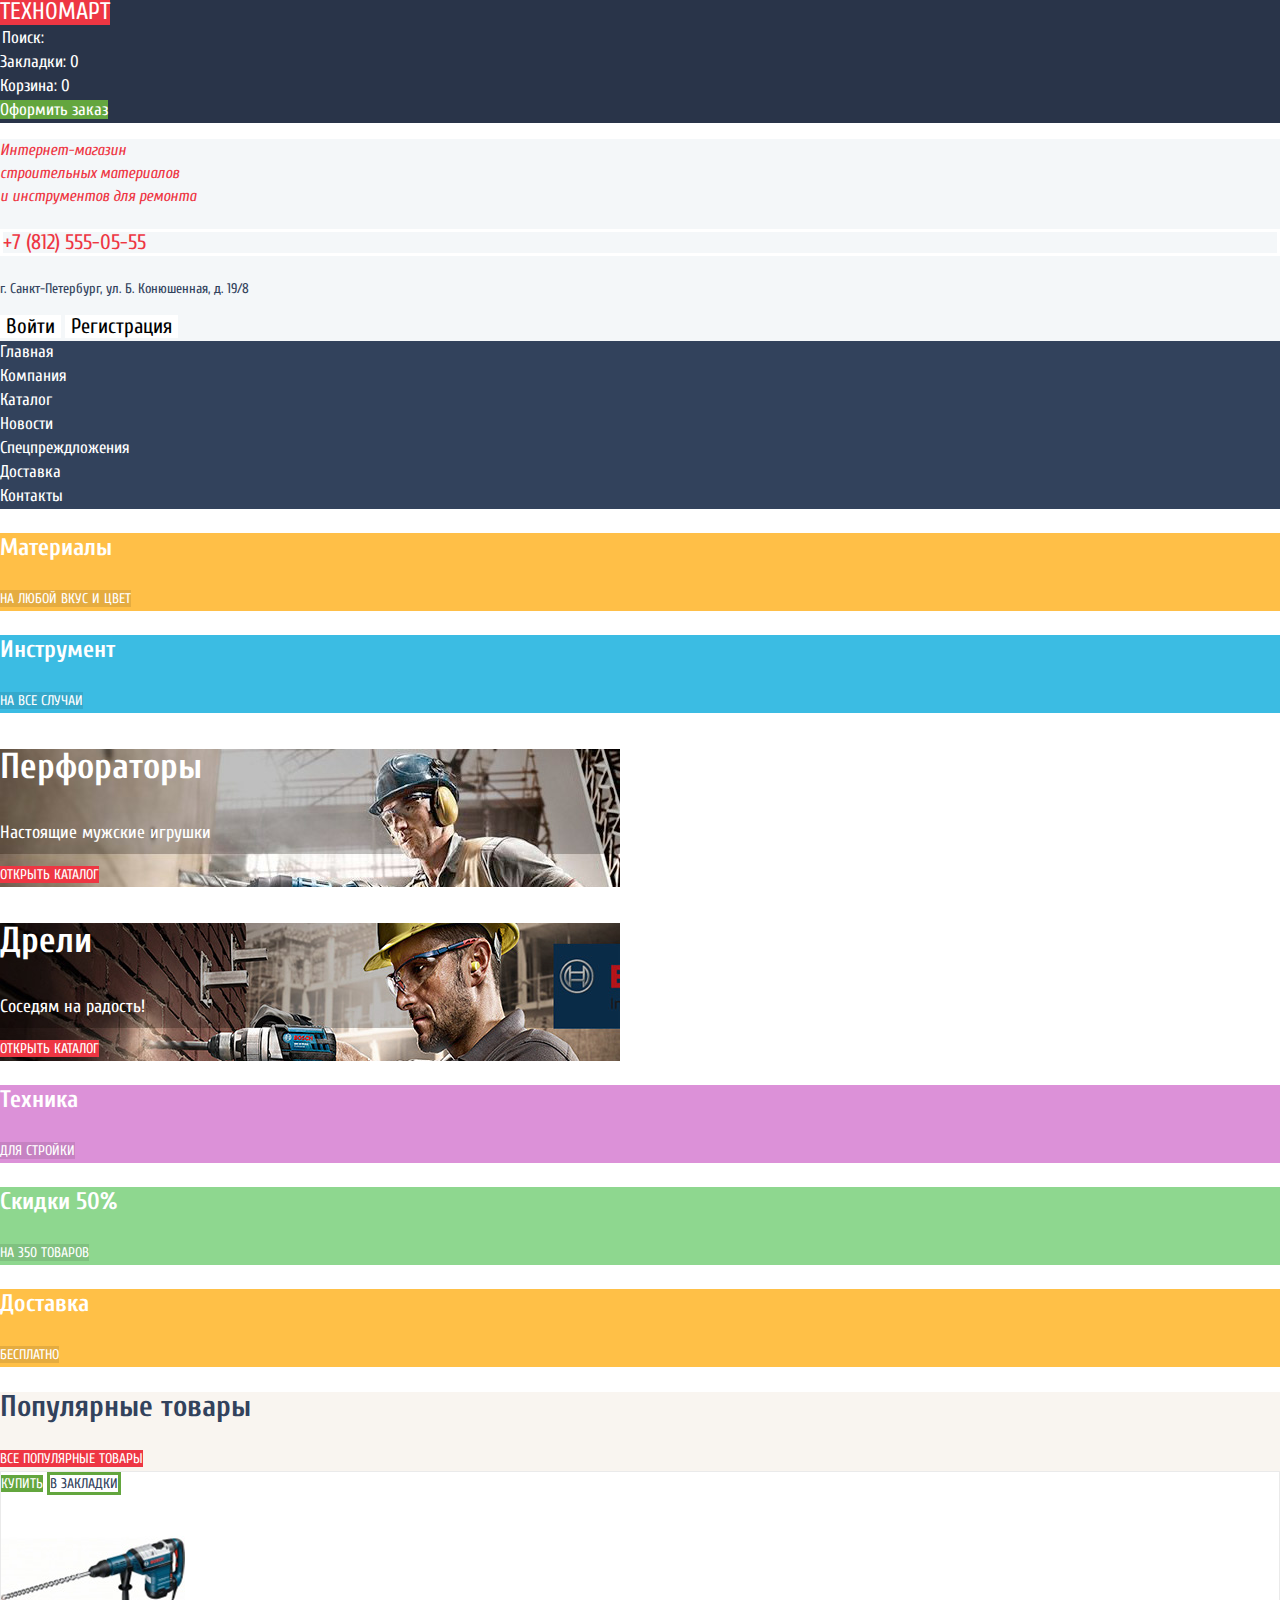
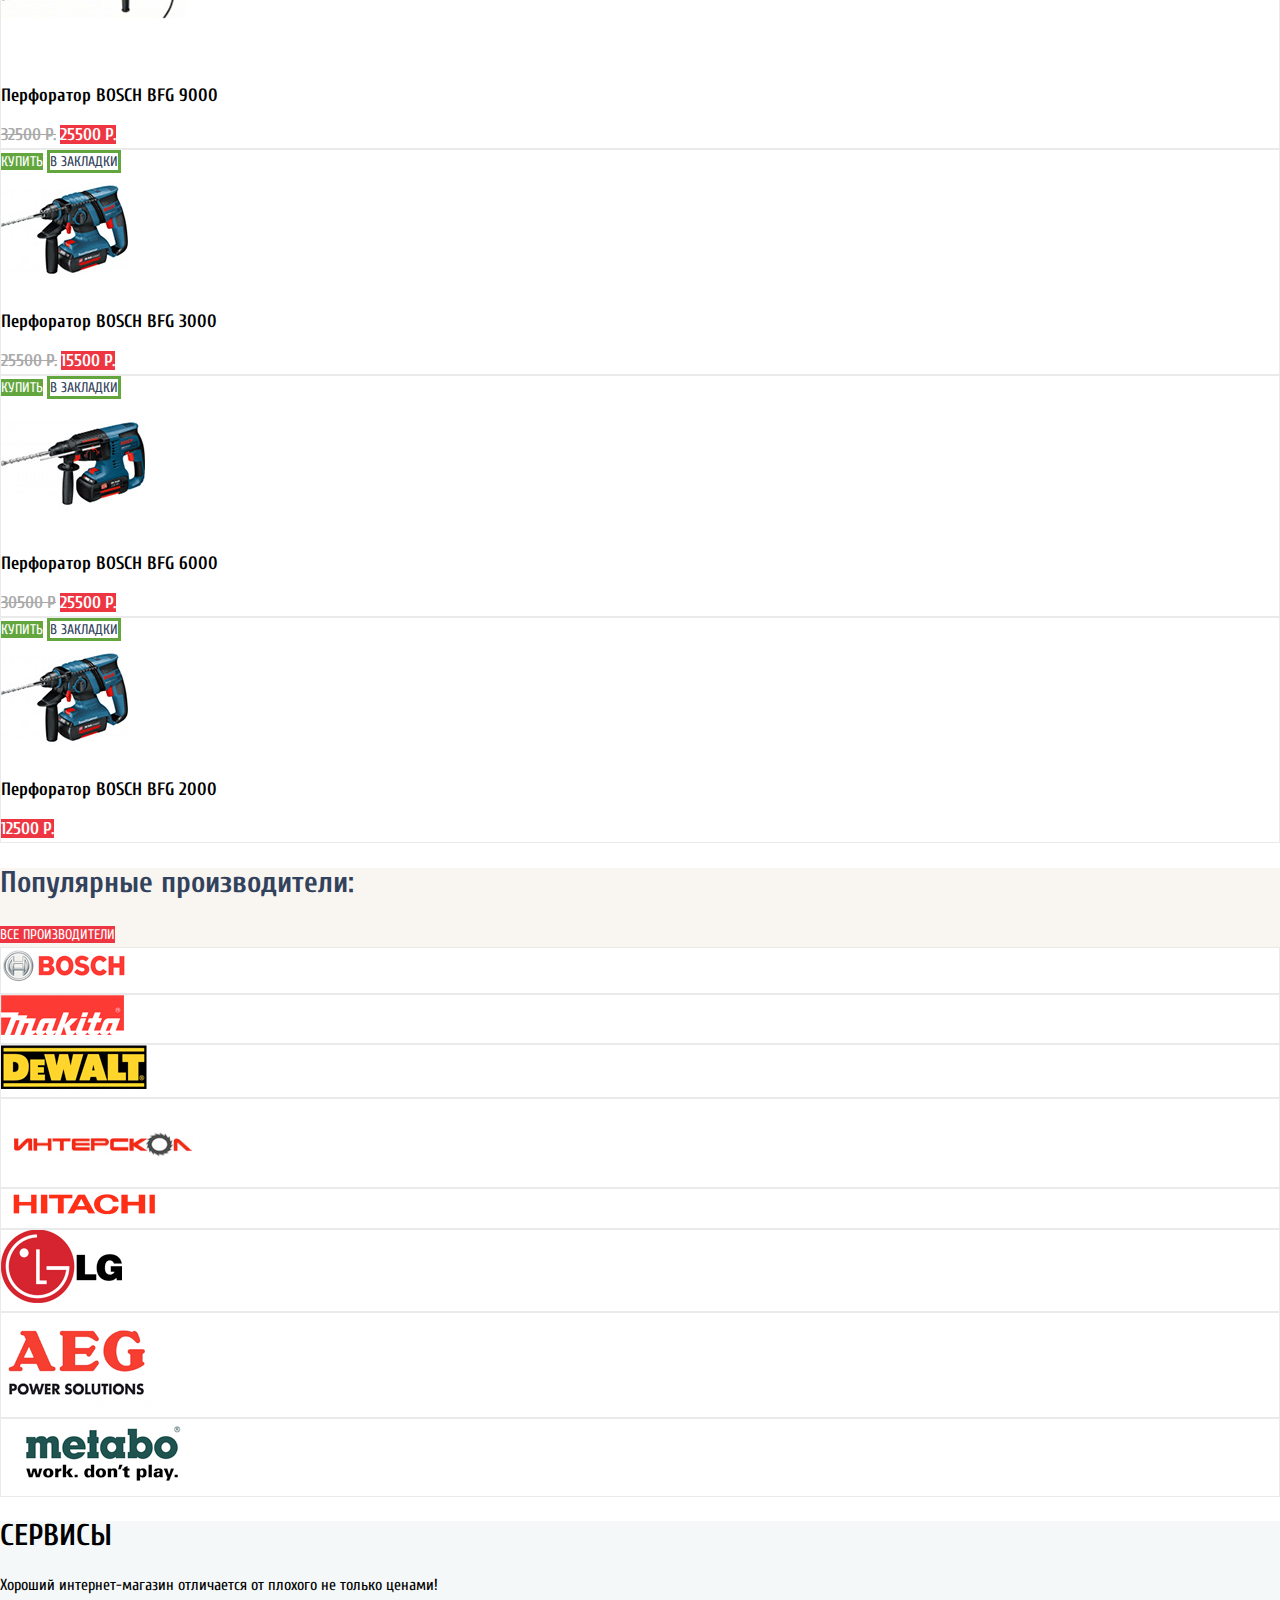
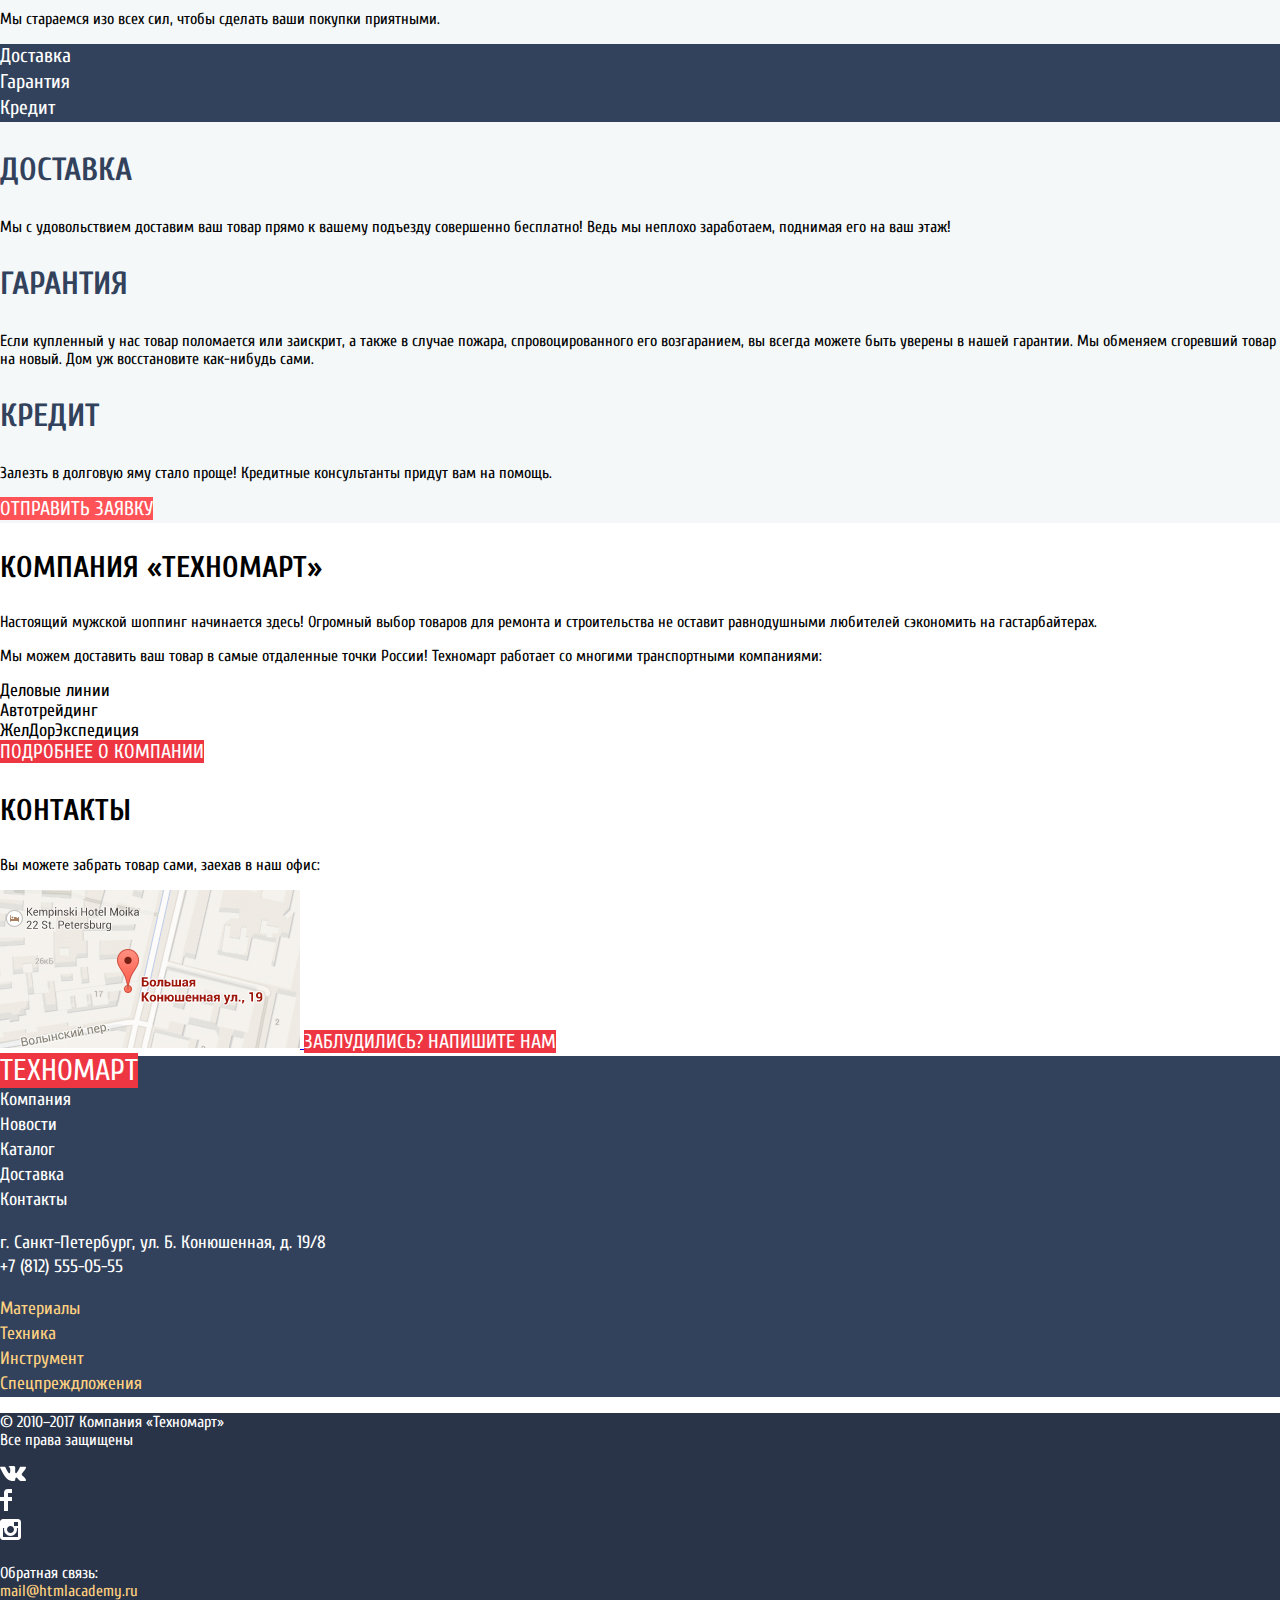
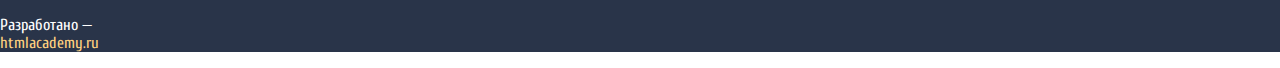
==== index.html @ 0a81e62d "Базовая стилизация главной страницы" ====
<!DOCTYPE html>
<html lang="ru">
<head>
    <meta charset="UTF-8">
    <meta name="viewport" content="width=device-width, initial-scale=1.0">
    <title>HTML Academy: Техномарт</title>
    <link rel="stylesheet" href="css/stytle.css">
    <link rel="stylesheet" href="css/normalize.css">
    <link href="https://fonts.googleapis.com/css2?family=Cuprum:ital,wght@0,400;0,700;1,400;1,700&display=swap" rel="stylesheet">
</head>
<body>
    <header class="main-header">
        <div class="header-navigation-wrapper">
            <div class="container">
                <nav class="header-navigation">
                    <ul class="site-navigation">
                        <li class="site-navigation-item">
                            <a href="index.html" class="site-navigation-title">
                                Техномарт
                            </a>
                        </li>
                        <li class="site-navigation-item">
                            <form action="post">
                                <input type="search" name="search" placeholder="Поиск:" class="site-navigation-search">
                            </form>
                        </li>
                        <li class="site-navigation-item">
                            <a href="#" class="navigaion-bookmark">Закладки: 0</a>
                        </li>
                        <li class="site-navigation-item">
                            <a href="#" class="navigaion-cart">Корзина: 0</a>
                        </li>
                        <li class="site-navigation-item">
                            <a href="#" class="navigation-order">Оформить заказ</a>
                        </li>
                    </ul>
                </nav>
            </div>
        </div>
        <div class="header-bottom">
            <div class="header-bottom-wrapper">
                <div class="container">
                    <p class="header-company-info">
                        Интернет-магазин <br>
                        строительных материалов <br>
                        и инструментов для ремонта
                    </p>
                    <div class="header-company-center">
                        <p>+7 (812) 555-05-55</p>
                        <p>г. Санкт-Петербург, ул. Б. Конюшенная, д. 19/8</p>
                    </div>
                    <div class="header-bottom-buttons">
                        <button class="entrance-button">Войти</button>
                        <button class="registration-button">Регистрация</button>
                    </div>
                    <nav class="header-bottom-navigation">
                        <ul class="h-bottom-list">
                            <li class="h-bottom-item">
                                <a href="#">Главная</a>
                            </li>
                            <li class="h-bottom-item">
                                <a href="#">Компания</a>
                            </li>
                            <li class="h-bottom-item">
                                <a href="#">Каталог</a>
                            </li>
                            <li class="h-bottom-item">
                                <a href="#">Новости</a>
                            </li>
                            <li class="h-bottom-item">
                                <a href="#">Спецпреждложения</a>
                            </li>
                            <li class="h-bottom-item">
                                <a href="#">Доставка</a>
                            </li>
                            <li class="h-bottom-item">
                                <a href="#">Контакты</a>
                            </li>
                        </ul>
                    </nav>
                </div>
            </div>
        </div> 
    </header>
    <main>
        <h1 class="visually-hidden">Главная магазина Техномарт</h1>
        <section class="slider">
            <h2 class="visually-hidden">Блок ссылок</h2>
            <div class="main-slider-left">
                <div class="materials">
                    <h3>Материалы</h3>
                    <a href="#">На любой вкус и цвет</a>
                </div>
                <div class="instruments">
                    <h3>Инструмент</h3>
                    <a href="#">На все случаи</a>
                </div>
                <div class="slides">
                    <input type="radio" name="toggle" id="btn-1">
                    <input type="radio" name="toggle" id="btn-2">
                    <div class="slider-controls">
                        <label for="btn-1"></label>
                        <label for="btn-2"></label>
                    </div>
                    <label class="arrow-left" for="btn-1"></label>
                    <label class="arrow-right" for="btn-2"></label>
                    <div class="slide first-slide">
                        <h3>Перфораторы</h3>
                        <p>Настоящие мужские игрушки</p>
                        <a href="#">Открыть каталог</a>
                    </div>
                    <div class="slide second-slide">
                        <h3>Дрели</h3>
                        <p>Соседям на радость!</p>
                        <a href="#">Открыть каталог</a>
                    </div>
                </div>
            </div>
            <div class="main-slider-right">
                <div class="technic">
                    <h3>Техника</h3>
                    <a href="#">Для стройки</a>
                </div>
                <div class="discounts">
                    <h3>Скидки 50%</h3>
                    <a href="#">На 350 товаров</a>
                </div>
                <div class="delivery">
                    <h3>Доставка</h3>
                    <a href="#">Бесплатно</a>
                </div>
            </div>
        </section>
        <section class="products-hits">
            <div class="products-hits-title">
                <h2>Популярные товары</h2>
                <a href="#">Все популярные товары</a>
            </div>
            <ul class="products-hits-list">
                <li>
                    <div class="product-action">
                        <a href="#" class="product-action-buy">Купить</a>
                        <a href="#" class="product-action-bookmark">В закладки</a>
                    </div>
                    <img src="img/product-hit-1.jpg" alt="Перфоратор BOSCH BFG 9000" width="184" height="164">
                    <h3 class="product-title">Перфоратор BOSCH BFG 9000</h3>
                    <span class="old-price">32500 Р.</span>
                    <a href="#" class="product-price">25500 Р.</a>
                </li>
                <li>
                    <div class="product-action">
                        <a href="#" class="product-action-buy">Купить</a>
                        <a href="#" class="product-action-bookmark">В закладки</a>
                    </div>
                    <img src="img/product-hit-2.jpg" alt="Перфоратор BOSCH BFG 3000" width="127" height="112">
                    <h3 class="product-title">Перфоратор BOSCH BFG 3000</h3>
                    <span class="old-price">25500 Р.</span>
                    <a href="#" class="product-price">15500 Р.</a>
                </li>
                <li>
                    <div class="product-action">
                        <a href="#" class="product-action-buy">Купить</a>
                        <a href="#" class="product-action-bookmark">В закладки</a>
                    </div>
                    <img src="img/product-hit-3.jpg" alt="Перфоратор BOSCH BFG 6000" width="144" height="128">
                    <h3 class="product-title">Перфоратор BOSCH BFG 6000</h3>
                    <span class="old-price">30500 Р</span>
                    <a href="#" class="product-price">25500 Р.</a>
                </li>
                <li>
                    <div class="product-action">
                        <a href="#" class="product-action-buy">Купить</a>
                        <a href="#" class="product-action-bookmark">В закладки</a>
                    </div>
                    <img src="img/product-hit-4.jpg" alt="Перфоратор BOSCH BFG 2000" width="127" height="112">
                    <h3 class="product-title">Перфоратор BOSCH BFG 2000</h3>
                    <a href="#" class="product-price">12500 Р.</a>
                </li>
            </ul>
        </section>
        <section class="company-hits">
            <div class="company-hits-title">
                <h2>Популярные производители:</h2>
                <a href="#">Все производители</a>
            </div>
            <ul class="company-hits-list">
                <li>
                    <a href="#">
                        <img src="img/company-1.png" alt="Bosch" width="126" height="37">
                    </a>
                </li>
                <li>
                    <a href="#">
                        <img src="img/company-2.png" alt="Makkita" width="123" height="40">
                    </a>
                </li>
                <li>
                    <a href="#">
                        <img src="img/company-3.png" alt="DeWALT" width="146" height="44">
                    </a>
                </li>
                <li>
                    <a href="#">
                        <img src="img/company-4.png" alt="ИнтеркСкол" width="200" height="80">
                    </a>
                </li>
                <li>
                    <a href="#">
                        <img src="img/company-5.png" alt="Hitachi" width="169" height="31">
                    </a>
                </li>
                <li>
                    <a href="#">
                        <img src="img/company-6.png" alt="LG" width="121" height="73">
                    </a>
                </li>
                <li>
                    <a href="#">
                        <img src="img/company-7.png" alt="AEG" width="151" height="96">
                    </a>
                </li>
                <li>
                    <a href="#">
                        <img src="img/company-8.png" alt="Metabo" width="204" height="69">
                    </a>
                </li>
            </ul>
        </section>
        <section class="advantages">
            <div class="advantages-wrapper">
                <div class="container">
                    <input type="radio" name="advantages" id="btn-3">
                    <input type="radio" name="advantages" id="btn-4">
                    <input type="radio" name="advantages" id="btn-5">
                    <h2 class="advantages-title">Сервисы</h2>
                    <p class="advantages-info">Хороший интернет-магазин отличается от плохого не только ценами!</p>
                    <p class="advantages-info">Мы стараемся изо всех сил, чтобы сделать ваши покупки приятными.</p>
                    <ul class="advantages-list">
                        <li>
                            <label for="btn-3">Доставка</label>
                        </li>
                        <li>
                            <label for="btn-4">Гарантия</label>
                        </li>
                        <li>
                            <label for="btn-5">Кредит</label>
                        </li>
                    </ul>
                    <div class="advantages-blocks">
                        <div class="delivery-advantage">
                            <h3>Доставка</h3>
                            <p>Мы с удовольствием доставим ваш товар прямо к вашему подъезду совершенно бесплатно! Ведь мы неплохо заработаем, поднимая его на ваш этаж!</p>
                        </div>
                        <div class="guatantee-advantage">
                            <h3>Гарантия</h3>
                            <p>Если купленный у нас товар поломается или заискрит, а также в случае пожара, спровоцированного его возгаранием,  вы всегда можете быть уверены в нашей гарантии. Мы обменяем сгоревший товар на новый. Дом уж восстановите как-нибудь сами.</p>
                        </div>
                        <div class="credit-advantage">
                            <h3>Кредит</h3>
                            <p>Залезть в долговую яму стало проще! Кредитные консультанты придут вам на помощь.</p>
                            <a href="#">Отправить заявку</a>
                        </div>
                    </div>
                </div>
            </div>
        </section>  
        <section class="company-info">
            <h2 class="visually-hidden">Общая информация о компании</h2>
            <div class="company-info-left">
                <h3 class="company-title">Компания «Техномарт»</h2>
                <p>Настоящий мужской шоппинг начинается здесь! Огромный выбор товаров для ремонта и строительства не оставит равнодушными любителей сэкономить на гастарбайтерах.</p>
                <p>Мы можем доставить ваш товар в самые отдаленные точки России! Техномарт работает со многими транспортными компаниями: </p>
                <ul class="transport-company-list">
                    <li>Деловые линии</li>
                    <li>Автотрейдинг</li>
                    <li>ЖелДорЭкспедиция</li>
                </ul>
                <a href="#" class="company-info-button">Подробнее о компании</a>
            </div>
            <div class="company-info-right">
                <h3 class="contact-title">Контакты</h2>
                <p>Вы можете забрать товар сами, заехав в наш офис:</p>
                <a href="#">
                    <img src="img/map.jpg" alt="Изображение карты">
                </a>
                <a href="#" class="contact-button">Заблудились? Напишите нам</a>
            </div>
        </section>
    </main>
    <footer class="main-footer">
        <div class="main-footer-top">
            <div class="footer-top-wrapper">
                <a href="#" class="footer-title">Техномарт</a>
                <nav class="site-navigation-footer">
                    <ul class="footer-navigation-list">
                        <li class="footer-navigation-item">
                            <a href="#">Компания</a>
                        </li>
                        <li class="footer-navigation-item">
                            <a href="#">Новости</a>
                        </li>
                        <li class="footer-navigation-item">
                            <a href="#">Каталог</a>
                        </li>
                        <li class="footer-navigation-item">
                            <a href="#">Доставка</a>
                        </li>
                        <li class="footer-navigation-item">
                            <a href="#">Контакты</a>
                        </li>
                    </ul>
                </nav>
                <p class="footer-addres">г. Санкт-Петербург, ул. Б. Конюшенная, д. 19/8 <br>
                +7 (812) 555-05-55</p>
                <nav class="category-navigation-footer">
                    <ul class="category-navigation-list">
                        <li class="footer-category-item">
                            <a href="#">Материалы</a>
                        </li>
                        <li class="footer-category-item">
                            <a href="#">Техника</a>
                        </li>
                        <li class="footer-category-item">
                            <a href="#">Инструмент</a>
                        </li>
                        <li class="footer-category-item">
                            <a href="#">Спецпреждложения</a>
                        </li>
                    </ul>
                </nav>
            </div>
        </div>
        <div class="main-footer-bottom">
            <div class="footer-bottom-wrapper">
                <p class="footer-copyright">© 2010–2017 Компания «Техномарт» <br>
                    Все права защищены</p>
                <ul class="footer-social-list">
                    <li class="footer-social-item">
                        <a href="#"><svg xmlns="http://www.w3.org/2000/svg" width="26" height="15" viewBox="0 0 26 15"><path fill="#FFF" d="M16.138 11.51c.956-.309 2.18 2.04 3.483 2.939.978.681 1.727.534 1.727.534l3.473-.05s1.815-.112.957-1.554c-.071-.12-.503-1.069-2.585-3.022-2.177-2.043-1.882-1.712.739-5.244 1.597-2.153 2.236-3.468 2.036-4.028-.192-.539-1.365-.399-1.365-.399L20.69.713c-.381.001-.704.119-.851.515-.003.004-.621 1.666-1.445 3.079-1.741 2.989-2.436 3.148-2.724 2.961-.661-.433-.494-1.737-.494-2.664 0-2.897.432-4.105-.846-4.417-.427-.104-.739-.172-1.828-.182-1.392-.021-2.574 0-3.244.329-.445.223-.786.712-.579.74.26.035.843.16 1.155.586.401.552.389 1.789.389 1.789s.229 3.411-.54 3.834c-.528.29-1.25-.302-2.803-3.016-.793-1.388-1.392-2.922-1.392-2.922s-.116-.285-.326-.441c-.25-.185-.6-.244-.6-.244L.848.684S.29.7.085.946c-.182.218-.015.668-.015.668s2.909 6.881 6.203 10.347c3.02 3.182 6.452 2.971 6.452 2.971h1.555s.469-.054.709-.312c.224-.24.214-.691.214-.691s-.031-2.109.935-2.419z"/></svg></a>
                    </li>
                    <li class="footer-social-item">
                        <a href="#"><svg xmlns="http://www.w3.org/2000/svg" width="12" height="22" viewBox="0 0 12 22"><path fill="#FFF" d="M12 4V0H8a4 4 0 0 0-4 4v4H0v4h4v10h4V12h4V8H8V4h4z"/></svg></a>
                    </li>
                    <li class="footer-social-item">
                        <a href="#"><svg xmlns="http://www.w3.org/2000/svg" width="21" height="21" viewBox="0 0 21 21"><path fill="#FFF" d="M18 0H3C1.35 0 0 1.35 0 3v15c0 1.65 1.35 3 3 3h15c1.65 0 3-1.35 3-3V3c0-1.65-1.35-3-3-3zm-7.5 7c1.93 0 3.5 1.57 3.5 3.5S12.43 14 10.5 14 7 12.43 7 10.5 8.57 7 10.5 7zM18 18H3V9h1.181A6.504 6.504 0 0 0 4 10.5a6.5 6.5 0 1 0 13 0 6.45 6.45 0 0 0-.181-1.5H18v9zm0-11h-4V3h4v4z"/></svg></a>
                    </li>
                </ul>
                <p class="mailto-footer">
                    Обратная связь: <br>
                    <a href="mailto:mail@htmlacademy.ru">mail@htmlacademy.ru</a>
                </p>
                <p class="developer-footer">
                    Разработано — <br>
                    <a href="https://htmlacademy.ru">htmlacademy.ru</a>
                </p>
            </div>
        </div>
    </footer>
</body>
</html>
---- css/stytle.css ----
body {
    font-family: 'Cuprum', sans-serif;
    font-size: 14px;
    line-height: 24px;
    background-color: #ffffff;
    color: #000000;
}

.visually-hidden {
	position: absolute !important;
	clip: rect(1px 1px 1px 1px); /* IE6, IE7 */
	clip: rect(1px, 1px, 1px, 1px);
	padding:0 !important;
	border:0 !important;
	height: 1px !important; 
	width: 1px !important; 
	overflow: hidden;
}

.header-navigation-wrapper {
    background-color: #293449;
}

.site-navigation {
    list-style: none;
    margin: 0;
    padding: 0;
}

.site-navigation-title {
    font-size: 24px;
    line-height: 24px;
    color: #ffffff;
    background-color: #ee3643;
    text-decoration: none;
    text-transform: uppercase;
}

.site-navigation-search {
    background-color: #293449;
    border: none;
    font: inherit;
    font-size: 17px;
    line-height: 18px;
    color: #ffffff;
}

.site-navigation-search::placeholder {
    font: inherit;
    font-size: 17px;
    line-height: 18px;
    color: #ffffff;
}

.navigaion-bookmark {
    font-size: 17px;
    line-height: 18px;
    color: #ffffff;
    text-decoration: none;
}

.navigaion-cart {
    font-size: 17px;
    line-height: 18px;
    color: #ffffff;
    text-decoration: none;
}

.navigation-order {
    font-size: 17px;
    line-height: 18px;
    color: #ffffff;
    background-color: #63a63e;
    text-decoration: none;
}

.header-bottom-wrapper {
    background-color: #f4f7f9;
}

.header-company-info {
    font-size: 16px;
    line-height: 23px;
    font-style: italic;
    color: #ee3643;
}

.header-company-center p:first-child {
    font-size: 21px;
    line-height: 21px;
    color: #ee3643;
    border: 3px solid #ffffff;
}

.header-company-center p:last-child {
    font-size: 14px;
    line-height: 24px;
    color: #32425c;
}

.entrance-button {
    font-size: 21px;
    line-height: 21px;
    color: #000000;
    border: none;
    background-color: #ffffff;
}

.registration-button {
    font-size: 21px;
    line-height: 21px;
    color: #000000;
    border: none;
    background-color: #ffffff;
}

.h-bottom-list {
    background-color: #32425c;
    list-style: none;
    margin: 0;
    padding: 0;
}

.h-bottom-item a {
    color: #ffffff;
    font-size: 17px;
    line-height: 17px;
    text-decoration: none;
}

.materials {
    background-color: #ffbf47;
    color: #ffffff;
}

.materials h3 {
    font-size: 24px;
    line-height: 30px;
    font-weight: 700;
}

.materials a {
    font-size: 14px;
    line-height: 18px;
    color: #ffffff;
    text-transform: uppercase;
    text-decoration: none;
    background-color: #e5ac40;
}

.instruments {
    background-color: #3bbce3;
    color: #ffffff;
}

.instruments h3 {
    font-size: 24px;
    line-height: 30px;
    font-weight: 700;
}

.instruments a {
    font-size: 14px;
    line-height: 18px;
    color: #ffffff;
    text-transform: uppercase;
    text-decoration: none;
    background-color: #35a9cc;
}

.slides input[name="toggle"] {
    display: none;
}

.slide h3 {
    font-size: 36px;
    line-height: 36px;
    font-weight: 700;
    color: #ffffff;
}

.slide p {
    font-size: 18px;
    line-height: 24px;
    color: #ffffff;
}

.slide a {
    font: 14px;
    line-height: 18px;
    color: #ffffff;
    text-decoration: none;
    text-transform: uppercase;
    background-color: #ee3643;
}

.first-slide {
    background-image: url(../img/slider-bg-1.jpg);
    background-repeat: no-repeat;
}

.second-slide {
    background-image: url(../img/slider-bg-2.jpg);
    background-repeat: no-repeat;
}

.technic {
    background-color: #dc91d8;
    color: #ffffff;
}

.technic h3 {
    font-size: 24px;
    line-height: 30px;
    font-weight: 700;
}

.technic a {
    font-size: 14px;
    line-height: 18px;
    color: #ffffff;
    text-transform: uppercase;
    text-decoration: none;
    background-color: #c682c2;
}

.discounts {
    background-color: #8ed78f;
    color: #ffffff;
}

.discounts h3 {
    font-size: 24px;
    line-height: 30px;
    font-weight: 700;
}

.discounts a {
    font-size: 14px;
    line-height: 18px;
    color: #ffffff;
    text-transform: uppercase;
    text-decoration: none;
    background-color: #80c180;
}

.delivery {
    background-color: #ffc047;
    color: #ffffff;
}

.delivery h3 {
    font-size: 24px;
    line-height: 30px;
    font-weight: 700;
}

.delivery a {
    font-size: 14px;
    line-height: 18px;
    color: #ffffff;
    text-transform: uppercase;
    text-decoration: none;
    background-color: #e5ac40;
}

.products-hits-title {
    background-color: #f9f5f0;
}

.products-hits-title h2 {
    font-size: 30px;
    line-height: 30px;
    color: #32425c;
}

.products-hits-title a {
    font-size: 14px;
    line-height: 18px;
    color: #ffffff;
    text-decoration: none;
    text-transform: uppercase;
    background-color: #ee3643;
}

.products-hits-list {
    list-style: none;
    margin: 0;
    padding: 0;
}

.products-hits-list li {
    border: 1px solid #eaeaea;
}

.product-action-buy {
    color: #ffffff;
    font-size: 14px;
    line-height: 18px;
    text-decoration: none;
    text-transform: uppercase;
    background-color: #63a63e;
}

.product-action-bookmark {
    font-size: 14px;
    line-height: 18px;
    color: #32425c;
    text-decoration: none;
    text-transform: uppercase;
    background-color: #ffffff;
    border: 3px solid #63a63e;
}

.product-title {
    font-size: 18px;
    line-height: 20px;
    font-weight: 700;
    color: #000000;
}

.old-price {
    color: #aaaaaa;
    font-size: 17px;
    line-height: 18px;
    font-weight: 700;
    text-decoration: line-through;
}

.product-price {
    background-color: #ee3643;
    color: #ffffff;
    font-size: 17px;
    line-height: 18px;
    font-weight: 700;
    text-decoration: none;
}

.company-hits-title {
    background-color: #f9f5f0;
}

.company-hits-title h2 {
    font-size: 30px;
    line-height: 30px;
    color: #32425c;
}

.company-hits-title a {
    font-size: 14px;
    line-height: 18px;
    color: #ffffff;
    text-decoration: none;
    text-transform: uppercase;
    background-color: #ee3643;
}

.company-hits-list {
    list-style: none;
    margin: 0;
    padding: 0;
}

.company-hits-list li {
    border: 1px solid #eaeaea;
}

.advantages-wrapper {
    background-color: #f4f8f9;
}

.advantages-wrapper input[name="advantages"] {
    display: none;
}

.advantages-title {
    font-size: 30px;
    line-height: 30px;
    color: #000000;
    text-transform: uppercase;
}

.advantages-info {
    font-size: 16px;
    line-height: 18px;
}

.advantages-list {
    background-color: #32425c;
    list-style: none;
    margin: 0;
    padding: 0;
}

.advantages-list li label {
    color: #ffffff;
    font-size: 20px;
    line-height: 24px;
    cursor: pointer;
}

.advantages-blocks h3 {
    font-size: 32px;
    line-height: 32px;
    color: #32425c;
    text-transform: uppercase;
}

.advantages-blocks p {
    font-size: 16px;
    line-height: 18px;
}

.credit-advantage a {
    color: #ffffff;
    background-color: #ff5357;
    font-size: 20px;
    line-height: 22px;
    text-decoration: none;
    text-transform: uppercase;
}

.company-title {
    font-size: 30px;
    line-height: 30px;
    text-transform: uppercase;
}

.company-info-left p {
    font-size: 16px;
    line-height: 18px;
}

.transport-company-list {
    list-style: none;
    margin: 0;
    padding: 0;
}

.transport-company-list li {
    font-size: 18px;
    line-height: 20px;
}

.company-info-button {
    background-color: #ee3643;
    color: #ffffff;
    font-size: 20px;
    line-height: 22px;
    text-decoration: none;
    text-transform: uppercase;
}

.contact-title {
    font-size: 30px;
    line-height: 30px;
    text-transform: uppercase;
}

.company-info-right p {
    font-size: 16px;
    line-height: 18px;
}

.contact-button {
    background-color: #ee3643;
    color: #ffffff;
    font-size: 20px;
    line-height: 22px;
    text-decoration: none;
    text-transform: uppercase;
}

.footer-top-wrapper {
    background-color: #32425c;
}

.footer-title {
    font-size: 30px;
    line-height: 30px;
    color: #ffffff;
    text-decoration: none;
    text-transform: uppercase;
    background-color: #ee3643;
}

.footer-navigation-list {
    list-style: none;
    margin: 0;
    padding: 0;
}

.footer-navigation-item a {
    font-size: 18px;
    line-height: 24px;
    color: #ffffff;
    text-decoration: none;
}

.footer-addres {
    font-size: 18px;
    line-height: 24px;
    color: #ffffff;
}

.category-navigation-list {
    list-style: none;
    padding: 0;
    margin: 0;
}

.footer-category-item a {
    font-size: 18px;
    line-height: 24px;
    color: #ffd180;
    text-decoration: none;
}

.footer-bottom-wrapper {
    background-color: #293449;
}

.footer-copyright {
    font-size: 16px;
    line-height: 18px;
    color: #ffffff;
}

.footer-social-list {
    list-style: none;
    margin: 0;
    padding: 0;
}

.mailto-footer {
    font-size: 16px;
    line-height: 18px;
    color: #ffffff;
}

.mailto-footer a {
    color: #ffd180;
    text-decoration: none;
}

.developer-footer {
    font-size: 16px;
    line-height: 18px;
    color: #ffffff;
}

.developer-footer a {
    color: #ffd180;
    text-decoration: none;
}
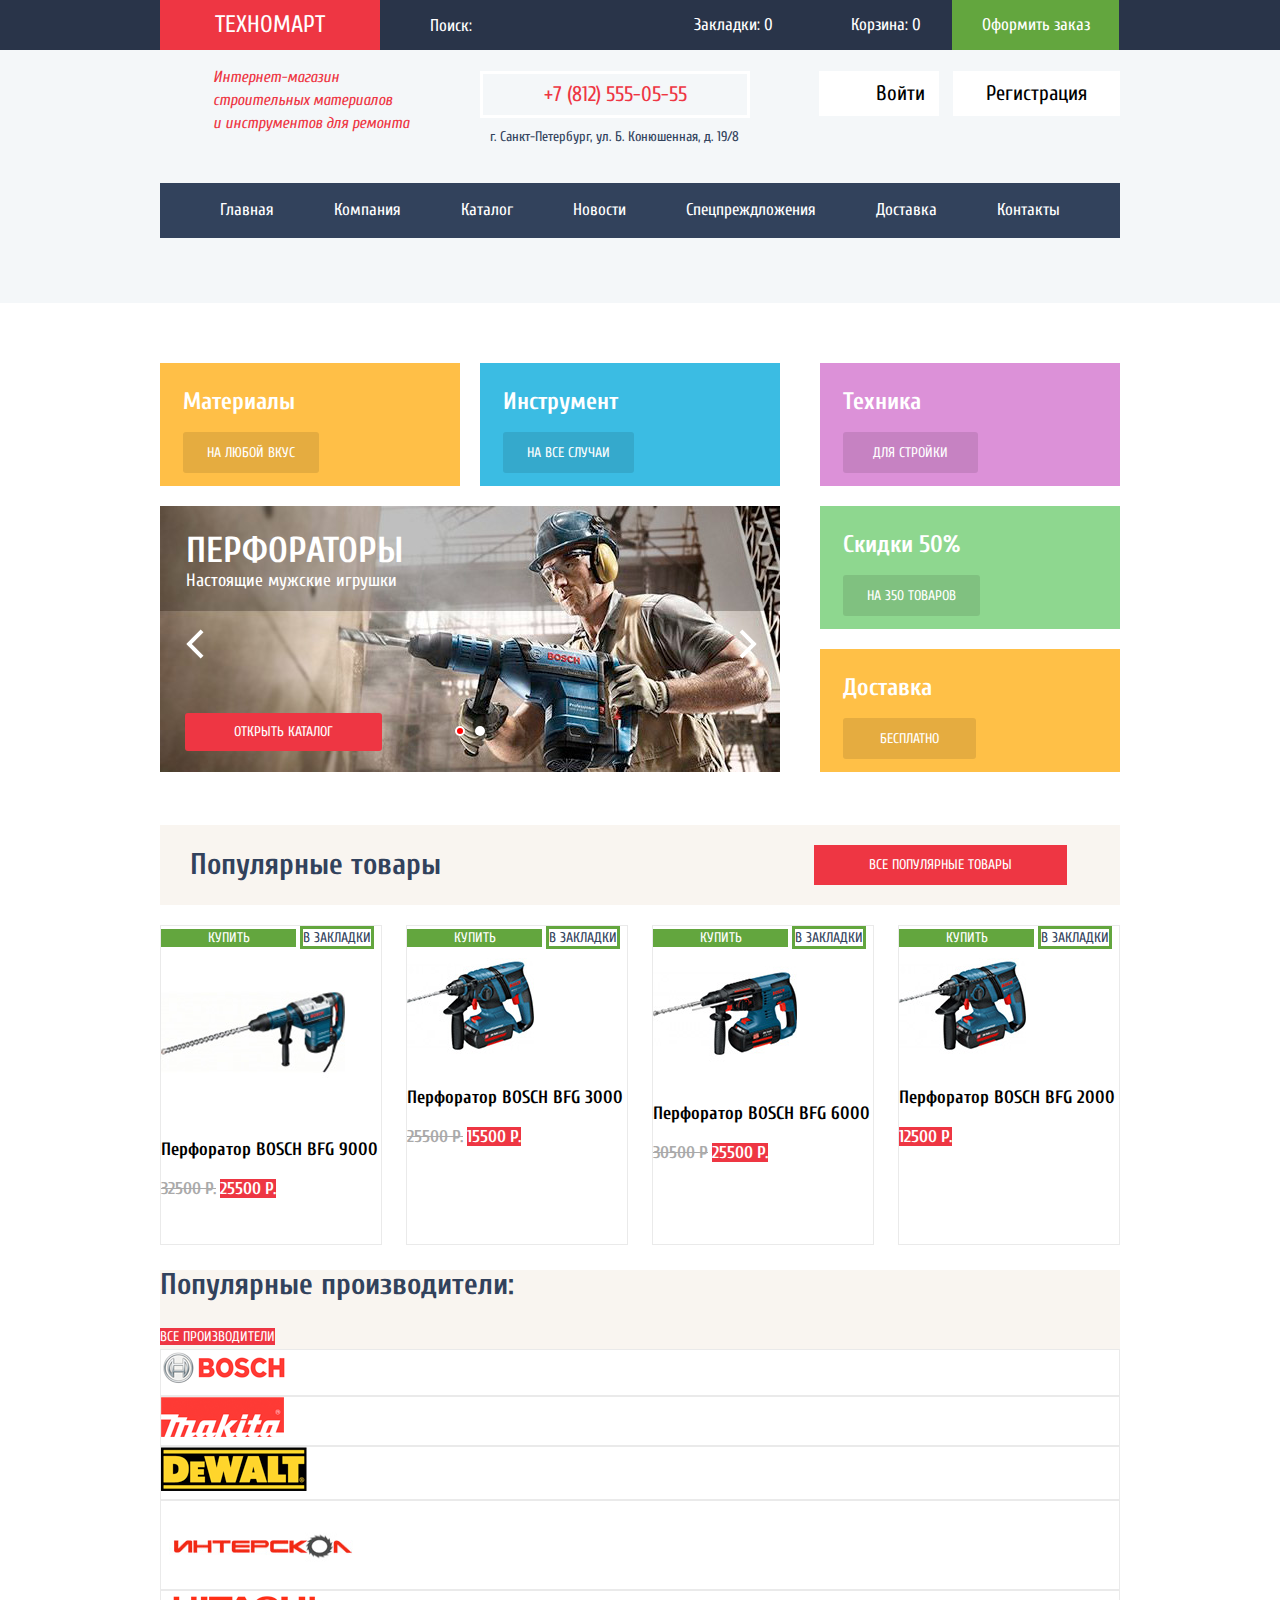
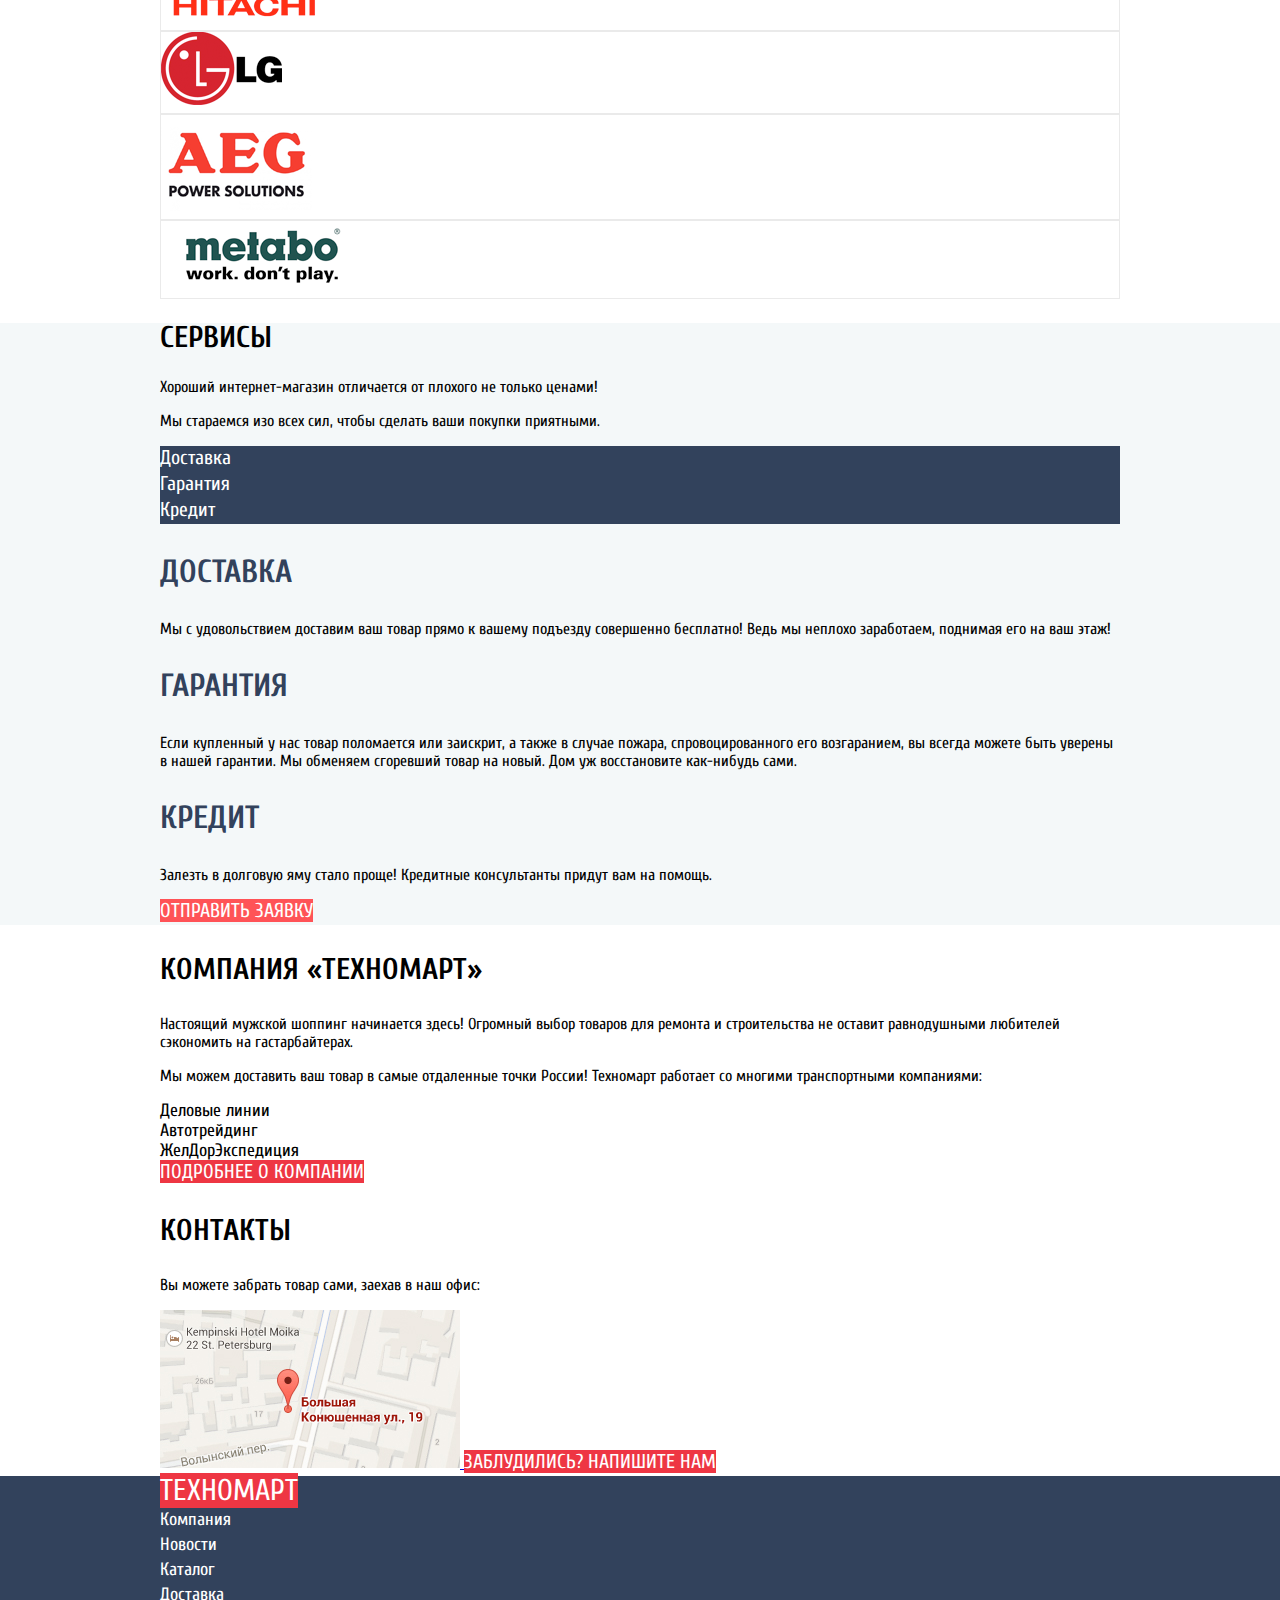
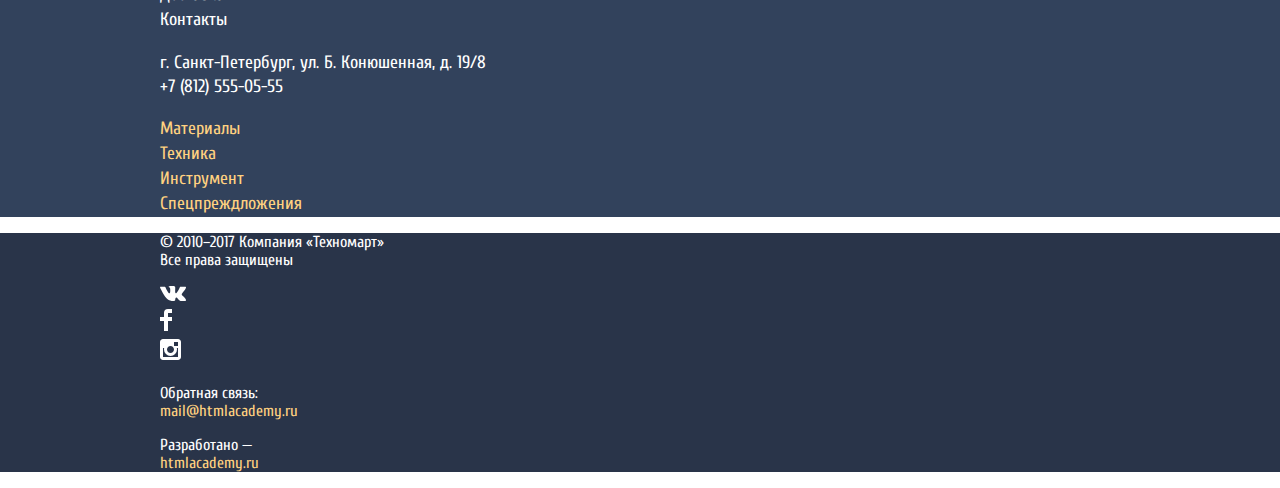
==== commit 23f91717: "Почти сетка" ====
--- a/index.html
+++ b/index.html
@@ -20,8 +20,8 @@
                             </a>
                         </li>
                         <li class="site-navigation-item">
-                            <form action="post">
-                                <input type="search" name="search" placeholder="Поиск:" class="site-navigation-search">
+                            <form class="site-navigation-search" action="post">
+                                <input type="search" name="search" placeholder="Поиск:">
                             </form>
                         </li>
                         <li class="site-navigation-item">
@@ -84,148 +84,150 @@
     </header>
     <main>
         <h1 class="visually-hidden">Главная магазина Техномарт</h1>
-        <section class="slider">
-            <h2 class="visually-hidden">Блок ссылок</h2>
-            <div class="main-slider-left">
-                <div class="materials">
-                    <h3>Материалы</h3>
-                    <a href="#">На любой вкус и цвет</a>
-                </div>
-                <div class="instruments">
-                    <h3>Инструмент</h3>
-                    <a href="#">На все случаи</a>
-                </div>
-                <div class="slides">
-                    <input type="radio" name="toggle" id="btn-1">
-                    <input type="radio" name="toggle" id="btn-2">
-                    <div class="slider-controls">
-                        <label for="btn-1"></label>
-                        <label for="btn-2"></label>
-                    </div>
-                    <label class="arrow-left" for="btn-1"></label>
-                    <label class="arrow-right" for="btn-2"></label>
-                    <div class="slide first-slide">
-                        <h3>Перфораторы</h3>
-                        <p>Настоящие мужские игрушки</p>
-                        <a href="#">Открыть каталог</a>
-                    </div>
-                    <div class="slide second-slide">
-                        <h3>Дрели</h3>
-                        <p>Соседям на радость!</p>
-                        <a href="#">Открыть каталог</a>
-                    </div>
-                </div>
-            </div>
-            <div class="main-slider-right">
-                <div class="technic">
-                    <h3>Техника</h3>
-                    <a href="#">Для стройки</a>
-                </div>
-                <div class="discounts">
-                    <h3>Скидки 50%</h3>
-                    <a href="#">На 350 товаров</a>
-                </div>
-                <div class="delivery">
-                    <h3>Доставка</h3>
-                    <a href="#">Бесплатно</a>
-                </div>
-            </div>
-        </section>
-        <section class="products-hits">
-            <div class="products-hits-title">
-                <h2>Популярные товары</h2>
-                <a href="#">Все популярные товары</a>
-            </div>
-            <ul class="products-hits-list">
-                <li>
-                    <div class="product-action">
-                        <a href="#" class="product-action-buy">Купить</a>
-                        <a href="#" class="product-action-bookmark">В закладки</a>
-                    </div>
-                    <img src="img/product-hit-1.jpg" alt="Перфоратор BOSCH BFG 9000" width="184" height="164">
-                    <h3 class="product-title">Перфоратор BOSCH BFG 9000</h3>
-                    <span class="old-price">32500 Р.</span>
-                    <a href="#" class="product-price">25500 Р.</a>
-                </li>
-                <li>
-                    <div class="product-action">
-                        <a href="#" class="product-action-buy">Купить</a>
-                        <a href="#" class="product-action-bookmark">В закладки</a>
-                    </div>
-                    <img src="img/product-hit-2.jpg" alt="Перфоратор BOSCH BFG 3000" width="127" height="112">
-                    <h3 class="product-title">Перфоратор BOSCH BFG 3000</h3>
-                    <span class="old-price">25500 Р.</span>
-                    <a href="#" class="product-price">15500 Р.</a>
-                </li>
-                <li>
-                    <div class="product-action">
-                        <a href="#" class="product-action-buy">Купить</a>
-                        <a href="#" class="product-action-bookmark">В закладки</a>
-                    </div>
-                    <img src="img/product-hit-3.jpg" alt="Перфоратор BOSCH BFG 6000" width="144" height="128">
-                    <h3 class="product-title">Перфоратор BOSCH BFG 6000</h3>
-                    <span class="old-price">30500 Р</span>
-                    <a href="#" class="product-price">25500 Р.</a>
-                </li>
-                <li>
-                    <div class="product-action">
-                        <a href="#" class="product-action-buy">Купить</a>
-                        <a href="#" class="product-action-bookmark">В закладки</a>
-                    </div>
-                    <img src="img/product-hit-4.jpg" alt="Перфоратор BOSCH BFG 2000" width="127" height="112">
-                    <h3 class="product-title">Перфоратор BOSCH BFG 2000</h3>
-                    <a href="#" class="product-price">12500 Р.</a>
-                </li>
-            </ul>
-        </section>
-        <section class="company-hits">
-            <div class="company-hits-title">
-                <h2>Популярные производители:</h2>
-                <a href="#">Все производители</a>
-            </div>
-            <ul class="company-hits-list">
-                <li>
-                    <a href="#">
-                        <img src="img/company-1.png" alt="Bosch" width="126" height="37">
-                    </a>
-                </li>
-                <li>
-                    <a href="#">
-                        <img src="img/company-2.png" alt="Makkita" width="123" height="40">
-                    </a>
-                </li>
-                <li>
-                    <a href="#">
-                        <img src="img/company-3.png" alt="DeWALT" width="146" height="44">
-                    </a>
-                </li>
-                <li>
-                    <a href="#">
-                        <img src="img/company-4.png" alt="ИнтеркСкол" width="200" height="80">
-                    </a>
-                </li>
-                <li>
-                    <a href="#">
-                        <img src="img/company-5.png" alt="Hitachi" width="169" height="31">
-                    </a>
-                </li>
-                <li>
-                    <a href="#">
-                        <img src="img/company-6.png" alt="LG" width="121" height="73">
-                    </a>
-                </li>
-                <li>
-                    <a href="#">
-                        <img src="img/company-7.png" alt="AEG" width="151" height="96">
-                    </a>
-                </li>
-                <li>
-                    <a href="#">
-                        <img src="img/company-8.png" alt="Metabo" width="204" height="69">
-                    </a>
-                </li>
-            </ul>
-        </section>
+        <div class="container">
+            <section class="slider">
+                <h2 class="visually-hidden">Блок ссылок</h2>
+                <div class="main-slider-left">
+                    <div class="materials">
+                        <h3>Материалы</h3>
+                        <a href="#">На любой вкус</a>
+                    </div>
+                    <div class="instruments">
+                        <h3>Инструмент</h3>
+                        <a href="#">На все случаи</a>
+                    </div>
+                    <div class="slides">
+                        <input type="radio" name="toggle" id="btn-1" checked>
+                        <input type="radio" name="toggle" id="btn-2">
+                        <div class="slider-controls">
+                            <label for="btn-1"></label>
+                            <label for="btn-2"></label>
+                        </div>
+                        <label class="arrow-left" for="btn-1"></label>
+                        <label class="arrow-right" for="btn-2"></label>
+                        <div class="slide first-slide" id="slide-1">
+                            <h3>Перфораторы</h3>
+                            <p>Настоящие мужские игрушки</p>
+                            <a href="#">Открыть каталог</a>
+                        </div>
+                        <div class="slide second-slide" id="slide-2">
+                            <h3>Дрели</h3>
+                            <p>Соседям на радость!</p>
+                            <a href="#">Открыть каталог</a>
+                        </div>
+                    </div>
+                </div>
+                <div class="main-slider-right">
+                    <div class="technic">
+                        <h3>Техника</h3>
+                        <a href="#">Для стройки</a>
+                    </div>
+                    <div class="discounts">
+                        <h3>Скидки 50%</h3>
+                        <a href="#">На 350 товаров</a>
+                    </div>
+                    <div class="delivery">
+                        <h3>Доставка</h3>
+                        <a href="#">Бесплатно</a>
+                    </div>
+                </div>
+            </section>
+            <section class="products-hits">
+                <div class="products-hits-title">
+                    <h2>Популярные товары</h2>
+                    <a href="#">Все популярные товары</a>
+                </div>
+                <ul class="products-hits-list">
+                    <li>
+                        <div class="product-action">
+                            <a href="#" class="product-action-buy">Купить</a>
+                            <a href="#" class="product-action-bookmark">В закладки</a>
+                        </div>
+                        <img src="img/product-hit-1.jpg" alt="Перфоратор BOSCH BFG 9000" width="184" height="164">
+                        <h3 class="product-title">Перфоратор BOSCH BFG 9000</h3>
+                        <span class="old-price">32500 Р.</span>
+                        <a href="#" class="product-price">25500 Р.</a>
+                    </li>
+                    <li>
+                        <div class="product-action">
+                            <a href="#" class="product-action-buy">Купить</a>
+                            <a href="#" class="product-action-bookmark">В закладки</a>
+                        </div>
+                        <img src="img/product-hit-2.jpg" alt="Перфоратор BOSCH BFG 3000" width="127" height="112">
+                        <h3 class="product-title">Перфоратор BOSCH BFG 3000</h3>
+                        <span class="old-price">25500 Р.</span>
+                        <a href="#" class="product-price">15500 Р.</a>
+                    </li>
+                    <li>
+                        <div class="product-action">
+                            <a href="#" class="product-action-buy">Купить</a>
+                            <a href="#" class="product-action-bookmark">В закладки</a>
+                        </div>
+                        <img src="img/product-hit-3.jpg" alt="Перфоратор BOSCH BFG 6000" width="144" height="128">
+                        <h3 class="product-title">Перфоратор BOSCH BFG 6000</h3>
+                        <span class="old-price">30500 Р</span>
+                        <a href="#" class="product-price">25500 Р.</a>
+                    </li>
+                    <li>
+                        <div class="product-action">
+                            <a href="#" class="product-action-buy">Купить</a>
+                            <a href="#" class="product-action-bookmark">В закладки</a>
+                        </div>
+                        <img src="img/product-hit-4.jpg" alt="Перфоратор BOSCH BFG 2000" width="127" height="112">
+                        <h3 class="product-title">Перфоратор BOSCH BFG 2000</h3>
+                        <a href="#" class="product-price">12500 Р.</a>
+                    </li>
+                </ul>
+            </section>
+            <section class="company-hits">
+                <div class="company-hits-title">
+                    <h2>Популярные производители:</h2>
+                    <a href="#">Все производители</a>
+                </div>
+                <ul class="company-hits-list">
+                    <li>
+                        <a href="#">
+                            <img src="img/company-1.png" alt="Bosch" width="126" height="37">
+                        </a>
+                    </li>
+                    <li>
+                        <a href="#">
+                            <img src="img/company-2.png" alt="Makkita" width="123" height="40">
+                        </a>
+                    </li>
+                    <li>
+                        <a href="#">
+                            <img src="img/company-3.png" alt="DeWALT" width="146" height="44">
+                        </a>
+                    </li>
+                    <li>
+                        <a href="#">
+                            <img src="img/company-4.png" alt="ИнтеркСкол" width="200" height="80">
+                        </a>
+                    </li>
+                    <li>
+                        <a href="#">
+                            <img src="img/company-5.png" alt="Hitachi" width="169" height="31">
+                        </a>
+                    </li>
+                    <li>
+                        <a href="#">
+                            <img src="img/company-6.png" alt="LG" width="121" height="73">
+                        </a>
+                    </li>
+                    <li>
+                        <a href="#">
+                            <img src="img/company-7.png" alt="AEG" width="151" height="96">
+                        </a>
+                    </li>
+                    <li>
+                        <a href="#">
+                            <img src="img/company-8.png" alt="Metabo" width="204" height="69">
+                        </a>
+                    </li>
+                </ul>
+            </section>
+        </div>
         <section class="advantages">
             <div class="advantages-wrapper">
                 <div class="container">
@@ -264,95 +266,101 @@
                 </div>
             </div>
         </section>  
-        <section class="company-info">
-            <h2 class="visually-hidden">Общая информация о компании</h2>
-            <div class="company-info-left">
-                <h3 class="company-title">Компания «Техномарт»</h2>
-                <p>Настоящий мужской шоппинг начинается здесь! Огромный выбор товаров для ремонта и строительства не оставит равнодушными любителей сэкономить на гастарбайтерах.</p>
-                <p>Мы можем доставить ваш товар в самые отдаленные точки России! Техномарт работает со многими транспортными компаниями: </p>
-                <ul class="transport-company-list">
-                    <li>Деловые линии</li>
-                    <li>Автотрейдинг</li>
-                    <li>ЖелДорЭкспедиция</li>
-                </ul>
-                <a href="#" class="company-info-button">Подробнее о компании</a>
-            </div>
-            <div class="company-info-right">
-                <h3 class="contact-title">Контакты</h2>
-                <p>Вы можете забрать товар сами, заехав в наш офис:</p>
-                <a href="#">
-                    <img src="img/map.jpg" alt="Изображение карты">
-                </a>
-                <a href="#" class="contact-button">Заблудились? Напишите нам</a>
-            </div>
-        </section>
+        <div class="container">
+            <section class="company-info">
+                <h2 class="visually-hidden">Общая информация о компании</h2>
+                <div class="company-info-left">
+                    <h3 class="company-title">Компания «Техномарт»</h2>
+                    <p>Настоящий мужской шоппинг начинается здесь! Огромный выбор товаров для ремонта и строительства не оставит равнодушными любителей сэкономить на гастарбайтерах.</p>
+                    <p>Мы можем доставить ваш товар в самые отдаленные точки России! Техномарт работает со многими транспортными компаниями: </p>
+                    <ul class="transport-company-list">
+                        <li>Деловые линии</li>
+                        <li>Автотрейдинг</li>
+                        <li>ЖелДорЭкспедиция</li>
+                    </ul>
+                    <a href="#" class="company-info-button">Подробнее о компании</a>
+                </div>
+                <div class="company-info-right">
+                    <h3 class="contact-title">Контакты</h2>
+                    <p>Вы можете забрать товар сами, заехав в наш офис:</p>
+                    <a href="#">
+                        <img src="img/map.jpg" alt="Изображение карты">
+                    </a>
+                    <a href="#" class="contact-button">Заблудились? Напишите нам</a>
+                </div>
+            </section>
+        </div>
     </main>
     <footer class="main-footer">
         <div class="main-footer-top">
             <div class="footer-top-wrapper">
-                <a href="#" class="footer-title">Техномарт</a>
-                <nav class="site-navigation-footer">
-                    <ul class="footer-navigation-list">
-                        <li class="footer-navigation-item">
-                            <a href="#">Компания</a>
-                        </li>
-                        <li class="footer-navigation-item">
-                            <a href="#">Новости</a>
-                        </li>
-                        <li class="footer-navigation-item">
-                            <a href="#">Каталог</a>
-                        </li>
-                        <li class="footer-navigation-item">
-                            <a href="#">Доставка</a>
-                        </li>
-                        <li class="footer-navigation-item">
-                            <a href="#">Контакты</a>
-                        </li>
-                    </ul>
-                </nav>
-                <p class="footer-addres">г. Санкт-Петербург, ул. Б. Конюшенная, д. 19/8 <br>
-                +7 (812) 555-05-55</p>
-                <nav class="category-navigation-footer">
-                    <ul class="category-navigation-list">
-                        <li class="footer-category-item">
-                            <a href="#">Материалы</a>
-                        </li>
-                        <li class="footer-category-item">
-                            <a href="#">Техника</a>
-                        </li>
-                        <li class="footer-category-item">
-                            <a href="#">Инструмент</a>
-                        </li>
-                        <li class="footer-category-item">
-                            <a href="#">Спецпреждложения</a>
-                        </li>
-                    </ul>
-                </nav>
+                <div class="container">
+                    <a href="#" class="footer-title">Техномарт</a>
+                    <nav class="site-navigation-footer">
+                        <ul class="footer-navigation-list">
+                            <li class="footer-navigation-item">
+                                <a href="#">Компания</a>
+                            </li>
+                            <li class="footer-navigation-item">
+                                <a href="#">Новости</a>
+                            </li>
+                            <li class="footer-navigation-item">
+                                <a href="#">Каталог</a>
+                            </li>
+                            <li class="footer-navigation-item">
+                                <a href="#">Доставка</a>
+                            </li>
+                            <li class="footer-navigation-item">
+                                <a href="#">Контакты</a>
+                            </li>
+                        </ul>
+                    </nav>
+                    <p class="footer-addres">г. Санкт-Петербург, ул. Б. Конюшенная, д. 19/8 <br>
+                    +7 (812) 555-05-55</p>
+                    <nav class="category-navigation-footer">
+                        <ul class="category-navigation-list">
+                            <li class="footer-category-item">
+                                <a href="#">Материалы</a>
+                            </li>
+                            <li class="footer-category-item">
+                                <a href="#">Техника</a>
+                            </li>
+                            <li class="footer-category-item">
+                                <a href="#">Инструмент</a>
+                            </li>
+                            <li class="footer-category-item">
+                                <a href="#">Спецпреждложения</a>
+                            </li>
+                        </ul>
+                    </nav>
+                </div>
             </div>
         </div>
         <div class="main-footer-bottom">
             <div class="footer-bottom-wrapper">
-                <p class="footer-copyright">© 2010–2017 Компания «Техномарт» <br>
-                    Все права защищены</p>
-                <ul class="footer-social-list">
-                    <li class="footer-social-item">
-                        <a href="#"><svg xmlns="http://www.w3.org/2000/svg" width="26" height="15" viewBox="0 0 26 15"><path fill="#FFF" d="M16.138 11.51c.956-.309 2.18 2.04 3.483 2.939.978.681 1.727.534 1.727.534l3.473-.05s1.815-.112.957-1.554c-.071-.12-.503-1.069-2.585-3.022-2.177-2.043-1.882-1.712.739-5.244 1.597-2.153 2.236-3.468 2.036-4.028-.192-.539-1.365-.399-1.365-.399L20.69.713c-.381.001-.704.119-.851.515-.003.004-.621 1.666-1.445 3.079-1.741 2.989-2.436 3.148-2.724 2.961-.661-.433-.494-1.737-.494-2.664 0-2.897.432-4.105-.846-4.417-.427-.104-.739-.172-1.828-.182-1.392-.021-2.574 0-3.244.329-.445.223-.786.712-.579.74.26.035.843.16 1.155.586.401.552.389 1.789.389 1.789s.229 3.411-.54 3.834c-.528.29-1.25-.302-2.803-3.016-.793-1.388-1.392-2.922-1.392-2.922s-.116-.285-.326-.441c-.25-.185-.6-.244-.6-.244L.848.684S.29.7.085.946c-.182.218-.015.668-.015.668s2.909 6.881 6.203 10.347c3.02 3.182 6.452 2.971 6.452 2.971h1.555s.469-.054.709-.312c.224-.24.214-.691.214-.691s-.031-2.109.935-2.419z"/></svg></a>
-                    </li>
-                    <li class="footer-social-item">
-                        <a href="#"><svg xmlns="http://www.w3.org/2000/svg" width="12" height="22" viewBox="0 0 12 22"><path fill="#FFF" d="M12 4V0H8a4 4 0 0 0-4 4v4H0v4h4v10h4V12h4V8H8V4h4z"/></svg></a>
-                    </li>
-                    <li class="footer-social-item">
-                        <a href="#"><svg xmlns="http://www.w3.org/2000/svg" width="21" height="21" viewBox="0 0 21 21"><path fill="#FFF" d="M18 0H3C1.35 0 0 1.35 0 3v15c0 1.65 1.35 3 3 3h15c1.65 0 3-1.35 3-3V3c0-1.65-1.35-3-3-3zm-7.5 7c1.93 0 3.5 1.57 3.5 3.5S12.43 14 10.5 14 7 12.43 7 10.5 8.57 7 10.5 7zM18 18H3V9h1.181A6.504 6.504 0 0 0 4 10.5a6.5 6.5 0 1 0 13 0 6.45 6.45 0 0 0-.181-1.5H18v9zm0-11h-4V3h4v4z"/></svg></a>
-                    </li>
-                </ul>
-                <p class="mailto-footer">
-                    Обратная связь: <br>
-                    <a href="mailto:mail@htmlacademy.ru">mail@htmlacademy.ru</a>
-                </p>
-                <p class="developer-footer">
-                    Разработано — <br>
-                    <a href="https://htmlacademy.ru">htmlacademy.ru</a>
-                </p>
+                <div class="container">
+                    <p class="footer-copyright">© 2010–2017 Компания «Техномарт» <br>
+                        Все права защищены</p>
+                    <ul class="footer-social-list">
+                        <li class="footer-social-item">
+                            <a href="#"><svg xmlns="http://www.w3.org/2000/svg" width="26" height="15" viewBox="0 0 26 15"><path fill="#FFF" d="M16.138 11.51c.956-.309 2.18 2.04 3.483 2.939.978.681 1.727.534 1.727.534l3.473-.05s1.815-.112.957-1.554c-.071-.12-.503-1.069-2.585-3.022-2.177-2.043-1.882-1.712.739-5.244 1.597-2.153 2.236-3.468 2.036-4.028-.192-.539-1.365-.399-1.365-.399L20.69.713c-.381.001-.704.119-.851.515-.003.004-.621 1.666-1.445 3.079-1.741 2.989-2.436 3.148-2.724 2.961-.661-.433-.494-1.737-.494-2.664 0-2.897.432-4.105-.846-4.417-.427-.104-.739-.172-1.828-.182-1.392-.021-2.574 0-3.244.329-.445.223-.786.712-.579.74.26.035.843.16 1.155.586.401.552.389 1.789.389 1.789s.229 3.411-.54 3.834c-.528.29-1.25-.302-2.803-3.016-.793-1.388-1.392-2.922-1.392-2.922s-.116-.285-.326-.441c-.25-.185-.6-.244-.6-.244L.848.684S.29.7.085.946c-.182.218-.015.668-.015.668s2.909 6.881 6.203 10.347c3.02 3.182 6.452 2.971 6.452 2.971h1.555s.469-.054.709-.312c.224-.24.214-.691.214-.691s-.031-2.109.935-2.419z"/></svg></a>
+                        </li>
+                        <li class="footer-social-item">
+                            <a href="#"><svg xmlns="http://www.w3.org/2000/svg" width="12" height="22" viewBox="0 0 12 22"><path fill="#FFF" d="M12 4V0H8a4 4 0 0 0-4 4v4H0v4h4v10h4V12h4V8H8V4h4z"/></svg></a>
+                        </li>
+                        <li class="footer-social-item">
+                            <a href="#"><svg xmlns="http://www.w3.org/2000/svg" width="21" height="21" viewBox="0 0 21 21"><path fill="#FFF" d="M18 0H3C1.35 0 0 1.35 0 3v15c0 1.65 1.35 3 3 3h15c1.65 0 3-1.35 3-3V3c0-1.65-1.35-3-3-3zm-7.5 7c1.93 0 3.5 1.57 3.5 3.5S12.43 14 10.5 14 7 12.43 7 10.5 8.57 7 10.5 7zM18 18H3V9h1.181A6.504 6.504 0 0 0 4 10.5a6.5 6.5 0 1 0 13 0 6.45 6.45 0 0 0-.181-1.5H18v9zm0-11h-4V3h4v4z"/></svg></a>
+                        </li>
+                    </ul>
+                    <p class="mailto-footer">
+                        Обратная связь: <br>
+                        <a href="mailto:mail@htmlacademy.ru">mail@htmlacademy.ru</a>
+                    </p>
+                    <p class="developer-footer">
+                        Разработано — <br>
+                        <a href="https://htmlacademy.ru">htmlacademy.ru</a>
+                    </p>
+                </div>
             </div>
         </div>
     </footer>
--- a/css/stytle.css
+++ b/css/stytle.css
@@ -4,6 +4,13 @@
     line-height: 24px;
     background-color: #ffffff;
     color: #000000;
+}
+
+.container {
+    width: 960px;
+    margin: 0 auto;
+    padding-left: 10px;
+    padding-right: 10px;
 }
 
 .visually-hidden {
@@ -17,35 +24,51 @@
 	overflow: hidden;
 }
 
+.main-header {
+    margin-bottom: 60px;
+}
+
 .header-navigation-wrapper {
     background-color: #293449;
+    min-height: 50px;
 }
 
 .site-navigation {
     list-style: none;
     margin: 0;
     padding: 0;
+    display: flex;
 }
 
 .site-navigation-title {
+    display: block;
     font-size: 24px;
     line-height: 24px;
     color: #ffffff;
     background-color: #ee3643;
     text-decoration: none;
     text-transform: uppercase;
-}
-
-.site-navigation-search {
+    padding-left: 55px;
+    padding-right: 55px;
+    padding-top: 13px;
+    padding-bottom: 13px;
+    align-self: center;
+}
+
+.site-navigation-search input {
     background-color: #293449;
     border: none;
     font: inherit;
     font-size: 17px;
     line-height: 18px;
     color: #ffffff;
-}
-
-.site-navigation-search::placeholder {
+    height: 50px;
+    padding-left: 50px;
+    width: 270px;
+    box-sizing: border-box;
+}
+
+.site-navigation-search input::placeholder {
     font: inherit;
     font-size: 17px;
     line-height: 18px;
@@ -53,29 +76,49 @@
 }
 
 .navigaion-bookmark {
+    display: block;
     font-size: 17px;
     line-height: 18px;
     color: #ffffff;
     text-decoration: none;
+    padding-left: 44px;
+    padding-right: 28px;
+    padding-top: 16px;
+    padding-bottom: 16px;
 }
 
 .navigaion-cart {
+    display: block;
     font-size: 17px;
     line-height: 18px;
     color: #ffffff;
     text-decoration: none;
+    padding-left: 50px;
+    padding-right: 31px;
+    padding-top: 16px;
+    padding-bottom: 16px;
 }
 
 .navigation-order {
+    display: block;
     font-size: 17px;
     line-height: 18px;
     color: #ffffff;
     background-color: #63a63e;
     text-decoration: none;
+    padding-left: 29.61px;
+    padding-right: 29.61px;
+    padding-top: 16px;
+    padding-bottom: 16px;
 }
 
 .header-bottom-wrapper {
     background-color: #f4f7f9;
+}
+
+.header-bottom-wrapper .container {
+    display: flex;
+    flex-wrap: wrap;
 }
 
 .header-company-info {
@@ -83,6 +126,11 @@
     line-height: 23px;
     font-style: italic;
     color: #ee3643;
+    margin-left: 53px;
+}
+
+.header-company-center {
+    margin-left: 71px;
 }
 
 .header-company-center p:first-child {
@@ -90,12 +138,25 @@
     line-height: 21px;
     color: #ee3643;
     border: 3px solid #ffffff;
+    width: 264px;
+    vertical-align: middle;
+    text-align: center;
+    padding-top: 10px;
+    padding-bottom: 10px;
+    margin-bottom: 7px;
 }
 
 .header-company-center p:last-child {
     font-size: 14px;
     line-height: 24px;
     color: #32425c;
+    margin-top: 0;
+    margin-left: 10px;
+}
+
+.header-bottom-buttons {
+    margin-left: 69px;
+    margin-top: 21px;
 }
 
 .entrance-button {
@@ -104,6 +165,10 @@
     color: #000000;
     border: none;
     background-color: #ffffff;
+    width: 120px;
+    min-height: 45px;
+    padding-left: 48px;
+    margin-right: 10px;
 }
 
 .registration-button {
@@ -112,13 +177,22 @@
     color: #000000;
     border: none;
     background-color: #ffffff;
+    width: 167px;
+    min-height: 45px;
 }
 
 .h-bottom-list {
     background-color: #32425c;
+    width: 960px;
+    height: 55px;
+    align-items: center;
     list-style: none;
     margin: 0;
     padding: 0;
+    margin-top: 20px;
+    margin-bottom: 65px;
+    display: flex;
+    justify-content: space-evenly;
 }
 
 .h-bottom-item a {
@@ -128,15 +202,29 @@
     text-decoration: none;
 }
 
+.slider {
+    display: flex;
+    margin-bottom: 53px;
+}
+
+.main-slider-left {
+    display: flex;
+    flex-wrap: wrap;
+}
+
 .materials {
     background-color: #ffbf47;
     color: #ffffff;
+    width: 300px;
+    height: 123px;
+    margin-right: 20px;
 }
 
 .materials h3 {
     font-size: 24px;
     line-height: 30px;
     font-weight: 700;
+    margin-left: 23px;
 }
 
 .materials a {
@@ -146,17 +234,26 @@
     text-transform: uppercase;
     text-decoration: none;
     background-color: #e5ac40;
+    margin-left: 23px;
+    padding-left: 24px;
+    padding-right: 24px;
+    padding-top: 12px;
+    padding-bottom: 12px;
+    border-radius: 3px;
 }
 
 .instruments {
     background-color: #3bbce3;
     color: #ffffff;
+    width: 300px;
+    height: 123px;
 }
 
 .instruments h3 {
     font-size: 24px;
     line-height: 30px;
     font-weight: 700;
+    margin-left: 23px;
 }
 
 .instruments a {
@@ -166,33 +263,142 @@
     text-transform: uppercase;
     text-decoration: none;
     background-color: #35a9cc;
+    margin-left: 23px;
+    padding-left: 24px;
+    padding-right: 24px;
+    padding-top: 12px;
+    padding-bottom: 12px;
+    border-radius: 3px;
+}
+
+.slides {
+    margin-top: 20px;
+    width: 620px;
+    height: 266px;
+    position: relative;
 }
 
 .slides input[name="toggle"] {
     display: none;
 }
 
+.slide {
+    height: 266px;
+    display: none;
+}
+
+.slider-controls {
+    width: 30px;
+    height: 12px;
+    position: absolute;
+    top: 220px;
+    left: 295px;
+}
+
+.slider-controls label {
+    position: absolute;
+    background-color: #ffffff;
+    border: 2px solid #ffffff;
+    width: 6px;
+    height: 6px;
+    border-radius: 50%;
+    cursor: pointer;
+    z-index: 2;
+}
+
+.slider-controls label[for="btn-2"] {
+    left: 20px;
+}
+
+#btn-1:checked ~ .slider-controls label[for="btn-1"] {
+    background-color: #ff0000;
+}
+
+#btn-2:checked ~ .slider-controls label[for="btn-2"] {
+    background-color: #ff0000;
+
+}
+
 .slide h3 {
+    margin: 0;
     font-size: 36px;
     line-height: 36px;
     font-weight: 700;
     color: #ffffff;
+    text-transform: uppercase;
+    padding-left: 26px;
+    padding-top: 27px;
 }
 
 .slide p {
     font-size: 18px;
     line-height: 24px;
     color: #ffffff;
+    margin: 0;
+    padding-left: 26px;
 }
 
 .slide a {
-    font: 14px;
+    display: inline-block;
+    font-size: 14px;
     line-height: 18px;
     color: #ffffff;
     text-decoration: none;
     text-transform: uppercase;
     background-color: #ee3643;
-}
+    margin-top: 120px;
+    margin-left: 25px;
+    padding-left: 49px;
+    padding-right: 49px;
+    padding-top: 10px;
+    padding-bottom: 10px;
+    border-radius: 3px;
+}
+
+.arrow-left::before,
+.arrow-left::after {
+    content: "";
+    position: absolute;
+    width: 20px;
+    height: 4px;
+    background-color: #ffffff;
+    top: 133px;
+    left: 25px;
+    cursor: pointer;
+}
+
+.arrow-left::before {
+    transform: rotate(-45deg);
+    top: 130px;
+}
+
+.arrow-left::after {
+    transform: rotate(45deg);
+    top: 142px;
+}
+
+.arrow-right::before,
+.arrow-right::after {
+    content: "";
+    position: absolute;
+    width: 20px;
+    height: 4px;
+    background-color: #ffffff;
+    top: 133px;
+    left: 578px;
+    cursor: pointer;
+}
+
+.arrow-right::before {
+    transform: rotate(45deg);
+    top: 130px;
+}
+
+.arrow-right::after {
+    transform: rotate(-45deg);
+    top: 142px;
+}
+
 
 .first-slide {
     background-image: url(../img/slider-bg-1.jpg);
@@ -204,15 +410,32 @@
     background-repeat: no-repeat;
 }
 
+.main-slider-right {
+    display: flex;
+    flex-direction: column;
+}
+
+#btn-1:checked ~ #slide-1,
+#btn-2:checked ~ #slide-2 {
+    display: block;
+}
+
 .technic {
     background-color: #dc91d8;
     color: #ffffff;
+    width: 300px;
+    height: 123px;
+    margin-bottom: 20px;
 }
 
 .technic h3 {
     font-size: 24px;
     line-height: 30px;
     font-weight: 700;
+    font-size: 24px;
+    line-height: 30px;
+    font-weight: 700;
+    margin-left: 23px;
 }
 
 .technic a {
@@ -222,17 +445,30 @@
     text-transform: uppercase;
     text-decoration: none;
     background-color: #c682c2;
+    margin-left: 23px;
+    padding-left: 30px;
+    padding-right: 30px;
+    padding-top: 12px;
+    padding-bottom: 12px;
+    border-radius: 3px;
 }
 
 .discounts {
     background-color: #8ed78f;
     color: #ffffff;
+    width: 300px;
+    height: 123px;
+    margin-bottom: 20px;
 }
 
 .discounts h3 {
     font-size: 24px;
     line-height: 30px;
     font-weight: 700;
+    font-size: 24px;
+    line-height: 30px;
+    font-weight: 700;
+    margin-left: 23px;
 }
 
 .discounts a {
@@ -242,17 +478,29 @@
     text-transform: uppercase;
     text-decoration: none;
     background-color: #80c180;
+    margin-left: 23px;
+    padding-left: 24px;
+    padding-right: 24px;
+    padding-top: 12px;
+    padding-bottom: 12px;
+    border-radius: 3px;
 }
 
 .delivery {
     background-color: #ffc047;
     color: #ffffff;
+    width: 300px;
+    height: 123px;
 }
 
 .delivery h3 {
     font-size: 24px;
     line-height: 30px;
     font-weight: 700;
+    font-size: 24px;
+    line-height: 30px;
+    font-weight: 700;
+    margin-left: 23px;
 }
 
 .delivery a {
@@ -262,16 +510,25 @@
     text-transform: uppercase;
     text-decoration: none;
     background-color: #e5ac40;
+    margin-left: 23px;
+    padding-left: 37px;
+    padding-right: 37px;
+    padding-top: 12px;
+    padding-bottom: 12px;
+    border-radius: 3px;
 }
 
 .products-hits-title {
     background-color: #f9f5f0;
+    display: flex;
+    margin-bottom: 20px;
 }
 
 .products-hits-title h2 {
     font-size: 30px;
     line-height: 30px;
     color: #32425c;
+    margin-left: 30px;
 }
 
 .products-hits-title a {
@@ -281,25 +538,39 @@
     text-decoration: none;
     text-transform: uppercase;
     background-color: #ee3643;
+    padding-left: 55px;
+    padding-right: 55px;
+    padding-top: 11px;
+    padding-bottom: 11px;
+    align-self: center;
+    margin-left: 373px;
+    border-radius: 3pxАП;
 }
 
 .products-hits-list {
     list-style: none;
     margin: 0;
     padding: 0;
+    display: flex;
+    justify-content: space-between;
 }
 
 .products-hits-list li {
     border: 1px solid #eaeaea;
+    width: 220px;
+    min-height: 318px;
 }
 
 .product-action-buy {
+    display: inline-block;
+    text-align: center;
     color: #ffffff;
     font-size: 14px;
     line-height: 18px;
     text-decoration: none;
     text-transform: uppercase;
     background-color: #63a63e;
+    width: 135px;
 }
 
 .product-action-bookmark {
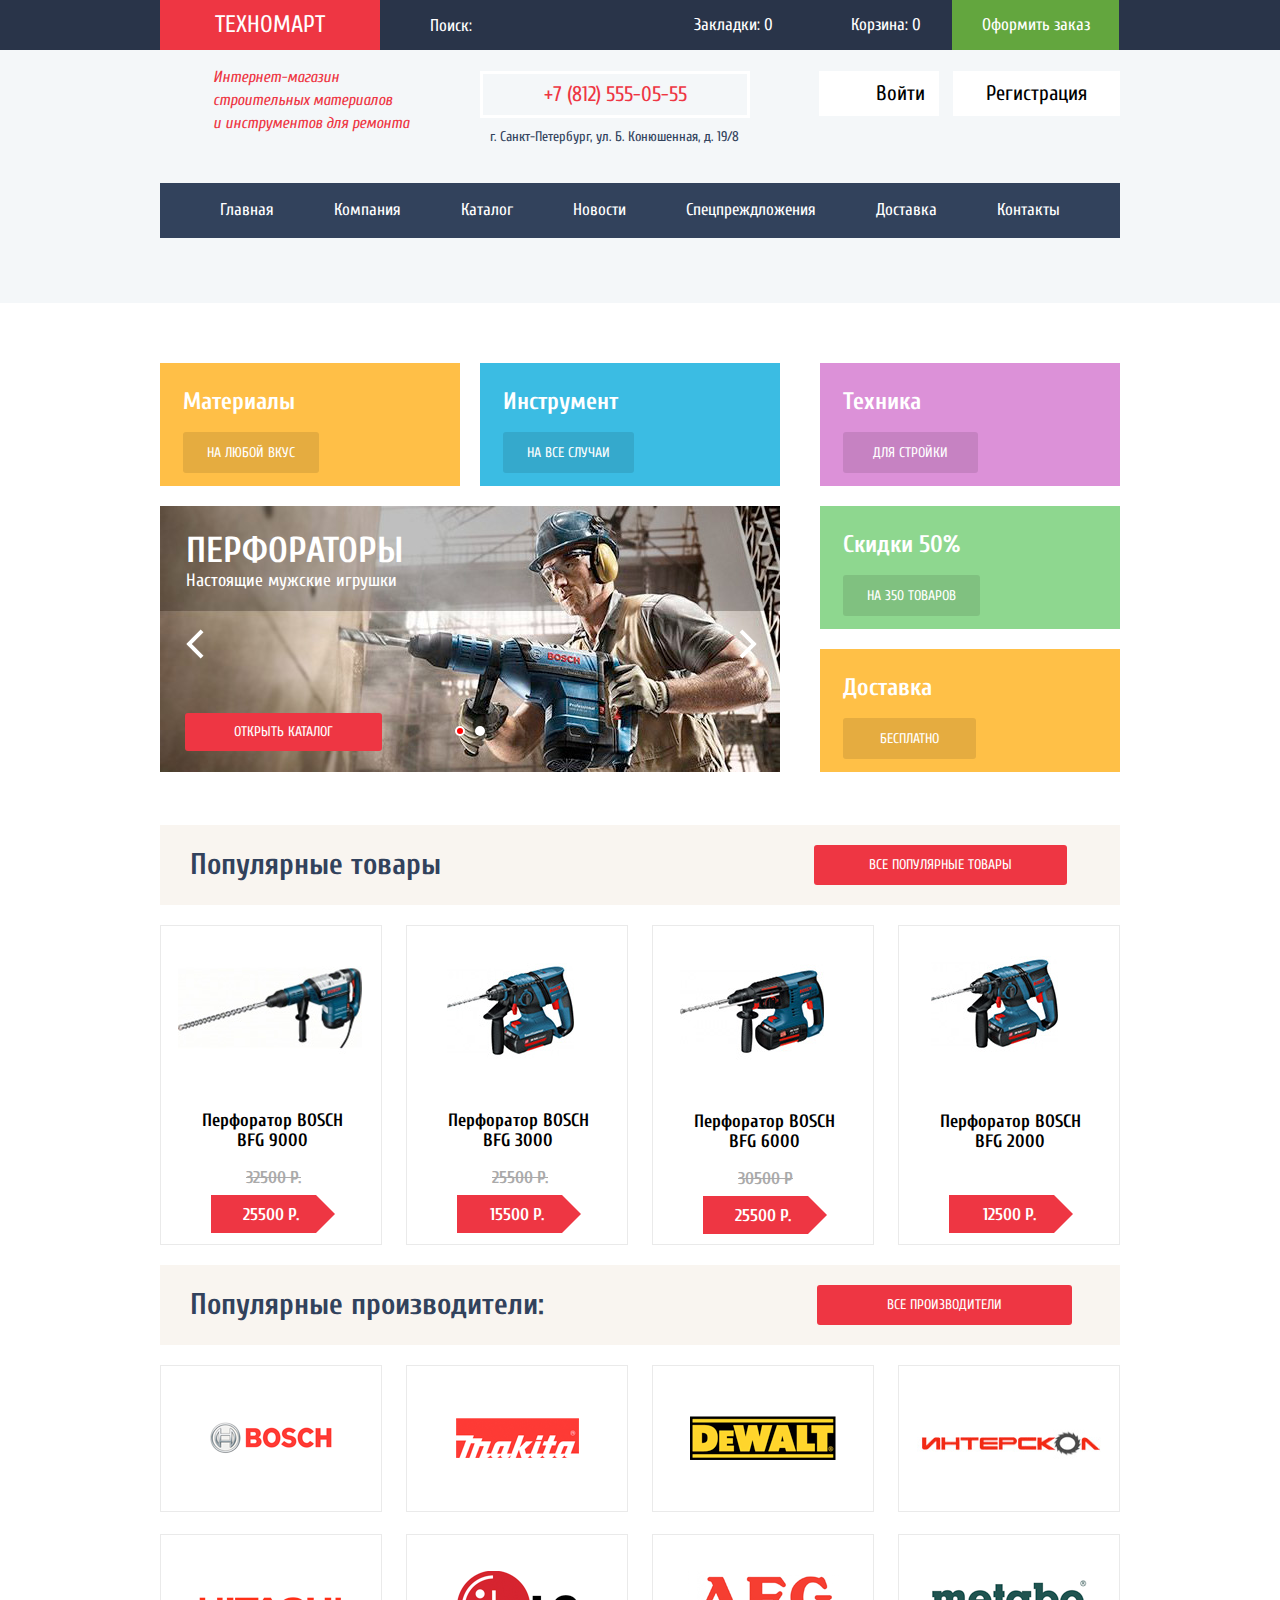
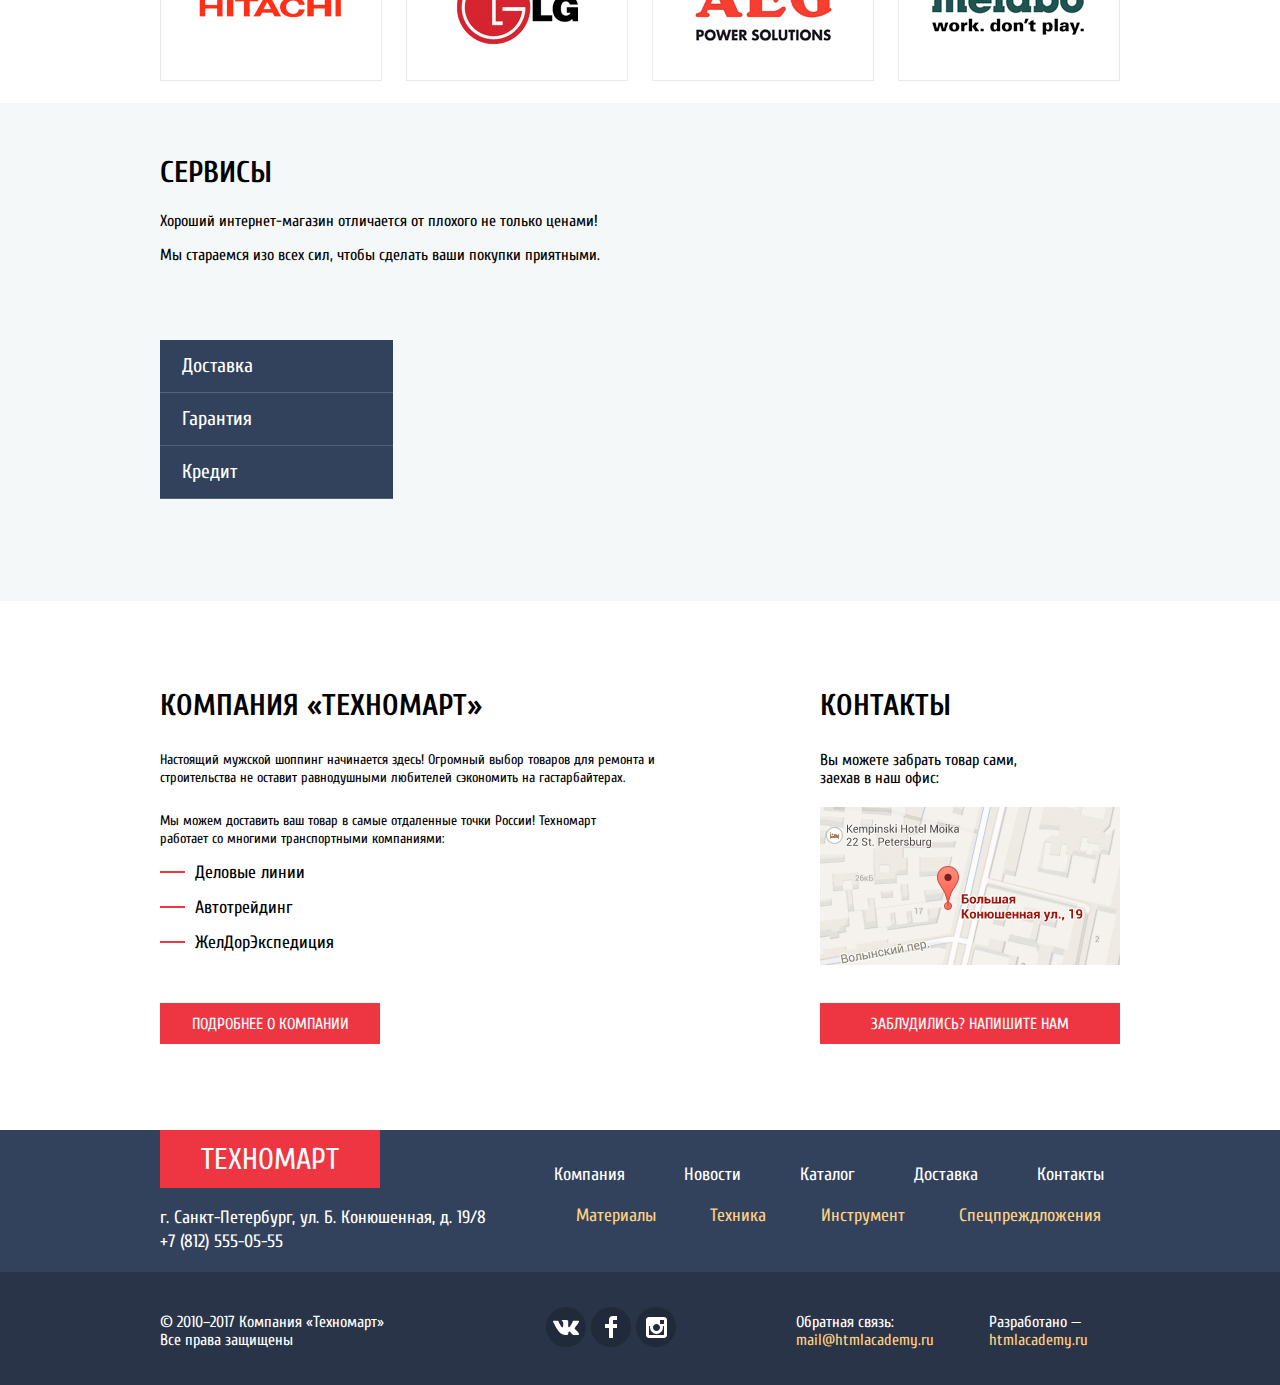
==== commit d009ff1b: "Сделал сетку" ====
--- a/index.html
+++ b/index.html
@@ -138,7 +138,7 @@
                     <a href="#">Все популярные товары</a>
                 </div>
                 <ul class="products-hits-list">
-                    <li>
+                    <li class="products-hits-item">
                         <div class="product-action">
                             <a href="#" class="product-action-buy">Купить</a>
                             <a href="#" class="product-action-bookmark">В закладки</a>
@@ -148,7 +148,7 @@
                         <span class="old-price">32500 Р.</span>
                         <a href="#" class="product-price">25500 Р.</a>
                     </li>
-                    <li>
+                    <li class="products-hits-item">
                         <div class="product-action">
                             <a href="#" class="product-action-buy">Купить</a>
                             <a href="#" class="product-action-bookmark">В закладки</a>
@@ -158,7 +158,7 @@
                         <span class="old-price">25500 Р.</span>
                         <a href="#" class="product-price">15500 Р.</a>
                     </li>
-                    <li>
+                    <li class="products-hits-item">
                         <div class="product-action">
                             <a href="#" class="product-action-buy">Купить</a>
                             <a href="#" class="product-action-bookmark">В закладки</a>
@@ -168,7 +168,7 @@
                         <span class="old-price">30500 Р</span>
                         <a href="#" class="product-price">25500 Р.</a>
                     </li>
-                    <li>
+                    <li class="products-hits-item">
                         <div class="product-action">
                             <a href="#" class="product-action-buy">Купить</a>
                             <a href="#" class="product-action-bookmark">В закладки</a>
@@ -184,48 +184,32 @@
                     <h2>Популярные производители:</h2>
                     <a href="#">Все производители</a>
                 </div>
-                <ul class="company-hits-list">
-                    <li>
-                        <a href="#">
-                            <img src="img/company-1.png" alt="Bosch" width="126" height="37">
-                        </a>
-                    </li>
-                    <li>
-                        <a href="#">
-                            <img src="img/company-2.png" alt="Makkita" width="123" height="40">
-                        </a>
-                    </li>
-                    <li>
-                        <a href="#">
-                            <img src="img/company-3.png" alt="DeWALT" width="146" height="44">
-                        </a>
-                    </li>
-                    <li>
-                        <a href="#">
-                            <img src="img/company-4.png" alt="ИнтеркСкол" width="200" height="80">
-                        </a>
-                    </li>
-                    <li>
-                        <a href="#">
-                            <img src="img/company-5.png" alt="Hitachi" width="169" height="31">
-                        </a>
-                    </li>
-                    <li>
-                        <a href="#">
-                            <img src="img/company-6.png" alt="LG" width="121" height="73">
-                        </a>
-                    </li>
-                    <li>
-                        <a href="#">
-                            <img src="img/company-7.png" alt="AEG" width="151" height="96">
-                        </a>
-                    </li>
-                    <li>
-                        <a href="#">
-                            <img src="img/company-8.png" alt="Metabo" width="204" height="69">
-                        </a>
-                    </li>
-                </ul>
+                <div class="company-hits-list">
+                    <a href="#">
+                        <img src="img/company-1.png" alt="Bosch" width="126" height="37">
+                    </a>
+                    <a href="#">
+                        <img src="img/company-2.png" alt="Makkita" width="123" height="40">
+                    </a>
+                    <a href="#">
+                        <img src="img/company-3.png" alt="DeWALT" width="146" height="44">
+                    </a>
+                    <a href="#">
+                        <img src="img/company-4.png" alt="ИнтеркСкол" width="200" height="80">
+                    </a>
+                    <a href="#">
+                        <img src="img/company-5.png" alt="Hitachi" width="169" height="31">
+                    </a>
+                    <a href="#">
+                        <img src="img/company-6.png" alt="LG" width="121" height="73">
+                    </a>
+                    <a href="#">
+                        <img src="img/company-7.png" alt="AEG" width="151" height="96">
+                    </a>
+                    <a href="#">
+                        <img src="img/company-8.png" alt="Metabo" width="204" height="69">
+                    </a>
+                </div>
             </section>
         </div>
         <section class="advantages">
@@ -237,30 +221,32 @@
                     <h2 class="advantages-title">Сервисы</h2>
                     <p class="advantages-info">Хороший интернет-магазин отличается от плохого не только ценами!</p>
                     <p class="advantages-info">Мы стараемся изо всех сил, чтобы сделать ваши покупки приятными.</p>
-                    <ul class="advantages-list">
-                        <li>
-                            <label for="btn-3">Доставка</label>
-                        </li>
-                        <li>
-                            <label for="btn-4">Гарантия</label>
-                        </li>
-                        <li>
-                            <label for="btn-5">Кредит</label>
-                        </li>
-                    </ul>
-                    <div class="advantages-blocks">
-                        <div class="delivery-advantage">
-                            <h3>Доставка</h3>
-                            <p>Мы с удовольствием доставим ваш товар прямо к вашему подъезду совершенно бесплатно! Ведь мы неплохо заработаем, поднимая его на ваш этаж!</p>
-                        </div>
-                        <div class="guatantee-advantage">
-                            <h3>Гарантия</h3>
-                            <p>Если купленный у нас товар поломается или заискрит, а также в случае пожара, спровоцированного его возгаранием,  вы всегда можете быть уверены в нашей гарантии. Мы обменяем сгоревший товар на новый. Дом уж восстановите как-нибудь сами.</p>
-                        </div>
-                        <div class="credit-advantage">
-                            <h3>Кредит</h3>
-                            <p>Залезть в долговую яму стало проще! Кредитные консультанты придут вам на помощь.</p>
-                            <a href="#">Отправить заявку</a>
+                    <div class="advantages-blocks-wrapper">
+                        <ul class="advantages-list">
+                            <li>
+                                <label for="btn-3">Доставка</label>
+                            </li>
+                            <li>
+                                <label for="btn-4">Гарантия</label>
+                            </li>
+                            <li>
+                                <label for="btn-5">Кредит</label>
+                            </li>
+                        </ul>
+                        <div class="advantages-blocks">
+                            <div class="advantage delivery-advantage" id="adv-1">
+                                <h3>Доставка</h3>
+                                <p>Мы с удовольствием доставим ваш товар прямо к вашему подъезду совершенно бесплатно! Ведь мы неплохо заработаем, поднимая его на ваш этаж!</p>
+                            </div>
+                            <div class="advantage guatantee-advantage" id="adv-2">
+                                <h3>Гарантия</h3>
+                                <p>Если купленный у нас товар поломается или заискрит, а также в случае пожара, спровоцированного его возгаранием,  вы всегда можете быть уверены в нашей гарантии. Мы обменяем сгоревший товар на новый. Дом уж восстановите как-нибудь сами.</p>
+                            </div>
+                            <div class="advantage credit-advantage" id="adv-3">
+                                <h3>Кредит</h3>
+                                <p>Залезть в долговую яму стало проще! Кредитные консультанты придут вам на помощь.</p>
+                                <a href="#">Отправить заявку</a>
+                            </div>
                         </div>
                     </div>
                 </div>
@@ -271,8 +257,8 @@
                 <h2 class="visually-hidden">Общая информация о компании</h2>
                 <div class="company-info-left">
                     <h3 class="company-title">Компания «Техномарт»</h2>
-                    <p>Настоящий мужской шоппинг начинается здесь! Огромный выбор товаров для ремонта и строительства не оставит равнодушными любителей сэкономить на гастарбайтерах.</p>
-                    <p>Мы можем доставить ваш товар в самые отдаленные точки России! Техномарт работает со многими транспортными компаниями: </p>
+                    <p class="paragraph-first">Настоящий мужской шоппинг начинается здесь! Огромный выбор товаров для ремонта и строительства не оставит равнодушными любителей сэкономить на гастарбайтерах.</p>
+                    <p class="paragraph-second">Мы можем доставить ваш товар в самые отдаленные точки России! Техномарт работает со многими транспортными компаниями: </p>
                     <ul class="transport-company-list">
                         <li>Деловые линии</li>
                         <li>Автотрейдинг</li>
@@ -283,7 +269,7 @@
                 <div class="company-info-right">
                     <h3 class="contact-title">Контакты</h2>
                     <p>Вы можете забрать товар сами, заехав в наш офис:</p>
-                    <a href="#">
+                    <a href="#" class="map">
                         <img src="img/map.jpg" alt="Изображение карты">
                     </a>
                     <a href="#" class="contact-button">Заблудились? Напишите нам</a>
--- a/css/stytle.css
+++ b/css/stytle.css
@@ -544,7 +544,7 @@
     padding-bottom: 11px;
     align-self: center;
     margin-left: 373px;
-    border-radius: 3pxАП;
+    border-radius: 3px;
 }
 
 .products-hits-list {
@@ -553,12 +553,26 @@
     padding: 0;
     display: flex;
     justify-content: space-between;
+    margin-bottom: 20px;
 }
 
 .products-hits-list li {
     border: 1px solid #eaeaea;
     width: 220px;
     min-height: 318px;
+    position: relative;
+}
+
+.product-action {
+    display: none;
+    position: absolute;
+    width: 220px;
+    height: 160px;
+    background-color: #ffffff;
+}
+
+.products-hits-item:hover .product-action {
+    display: block;
 }
 
 .product-action-buy {
@@ -571,9 +585,17 @@
     text-transform: uppercase;
     background-color: #63a63e;
     width: 135px;
+    padding-top: 13px;
+    padding-bottom: 12px;
+    border-radius: 3px;
+    margin-top: 45px;
+    margin-left: 42px;
+    margin-bottom: 10px;
 }
 
 .product-action-bookmark {
+    display: inline-block;
+    text-align: center;
     font-size: 14px;
     line-height: 18px;
     color: #32425c;
@@ -581,6 +603,27 @@
     text-transform: uppercase;
     background-color: #ffffff;
     border: 3px solid #63a63e;
+    width: 129px;
+    padding-top: 10px;
+    padding-bottom: 9px;
+    border-radius: 3px;
+    margin-left: 42px;
+}
+
+.products-hits-item:nth-child(1) img {
+    margin-left: 17px;
+}
+.products-hits-item:nth-child(2) img {
+    margin-left: 40px;
+    margin-top: 29px;
+}
+.products-hits-item:nth-child(3) img {
+    margin-left: 27px;
+    margin-top: 22px;
+}
+.products-hits-item:nth-child(4) img {
+    margin-left: 32px;
+    margin-top: 22px;
 }
 
 .product-title {
@@ -588,33 +631,81 @@
     line-height: 20px;
     font-weight: 700;
     color: #000000;
+    width: 158px;
+    text-align: center;
+    margin-left: 32px;
+}
+
+.products-hits-item:nth-child(1) .product-title {
+    margin-top: 13px;
+}
+
+.products-hits-item:nth-child(2) .product-title {
+    margin-top: 36px;
+}
+
+.products-hits-item:nth-child(3) .product-title {
+    margin-top: 28px;
+}
+
+.products-hits-item:nth-child(4) .product-title {
+    margin-top: 44px;
 }
 
 .old-price {
+    display: block;
     color: #aaaaaa;
     font-size: 17px;
     line-height: 18px;
     font-weight: 700;
     text-decoration: line-through;
+    margin-left: 85px;
 }
 
 .product-price {
+    position: relative;
+    display: block;
     background-color: #ee3643;
     color: #ffffff;
     font-size: 17px;
     line-height: 18px;
     font-weight: 700;
     text-decoration: none;
+    margin-top: 8px;
+    width: 90px;
+    text-align: center;
+    margin-left: 50px;
+    padding-top: 11px;
+    padding-bottom: 9px;
+    padding-left: 15px;
+}
+
+.product-price::after {
+    position: absolute;
+    content: "";
+    width: 0;
+    height: 0;
+    border: 19px solid transparent;
+    border-left-color: #ee3643;
+    top: 0;
+    right: -38px;
+}
+
+.products-hits-item:nth-child(4) .product-price {
+    margin-top: 43px;
 }
 
 .company-hits-title {
     background-color: #f9f5f0;
+    display: flex;
+    margin-bottom: 20px;
 }
 
 .company-hits-title h2 {
     font-size: 30px;
     line-height: 30px;
     color: #32425c;
+    margin-left: 30px;
 }
 
 .company-hits-title a {
@@ -624,16 +715,32 @@
     text-decoration: none;
     text-transform: uppercase;
     background-color: #ee3643;
+    padding-left: 70px;
+    padding-right: 70px;
+    padding-top: 11px;
+    padding-bottom: 11px;
+    align-self: center;
+    margin-left: 273px;
+    border-radius: 3px;
 }
 
 .company-hits-list {
     list-style: none;
     margin: 0;
     padding: 0;
-}
-
-.company-hits-list li {
+    display: flex;
+    flex-wrap: wrap;
+    justify-content: space-between;
+}
+
+.company-hits-list a {
     border: 1px solid #eaeaea;
+    width: 220px;
+    min-height: 145px;
+    margin-bottom: 22px;
+    display: flex;
+    justify-content: center;
+    align-items: center;
 }
 
 .advantages-wrapper {
@@ -645,6 +752,11 @@
 }
 
 .advantages-title {
+    margin-top: 0;
+    padding-top: 55px;
+}
+
+.advantages-title {
     font-size: 30px;
     line-height: 30px;
     color: #000000;
@@ -654,6 +766,10 @@
 .advantages-info {
     font-size: 16px;
     line-height: 18px;
+}
+
+.advantages-blocks-wrapper {
+    display: flex;
 }
 
 .advantages-list {
@@ -661,13 +777,36 @@
     list-style: none;
     margin: 0;
     padding: 0;
+    margin-top: 60px;
+    margin-bottom: 102px;
 }
 
 .advantages-list li label {
+    display: block;
     color: #ffffff;
     font-size: 20px;
     line-height: 24px;
     cursor: pointer;
+    padding-left: 22px;
+    padding-right: 140px;
+    padding-top: 14px;
+    padding-bottom: 14px;
+    border-bottom: 1px solid #4d637b;
+}
+
+.advantages-blocks {
+    margin-left: 80px;
+    margin-top: 25px;
+}
+
+.advantage {
+    display: none;
+}
+
+#btn-3:checked ~ .advantages-blocks-wrapper #adv-1,
+#btn-4:checked ~ .advantages-blocks-wrapper #adv-2,
+#btn-5:checked ~ .advantages-blocks-wrapper #adv-3 {
+    display: block;
 }
 
 .advantages-blocks h3 {
@@ -682,6 +821,27 @@
     line-height: 18px;
 }
 
+.delivery-advantage p {
+    width: 300px;
+}
+
+.guatantee-advantage p {
+    width: 390px;
+}
+
+.guatantee-advantage h3 {
+    margin-bottom: 10px;
+}
+
+.credit-advantage h3 {
+    margin-bottom: 0;
+}
+
+.credit-advantage p {
+    width: 300px;
+    margin-bottom: 28px;
+}
+
 .credit-advantage a {
     color: #ffffff;
     background-color: #ff5357;
@@ -689,6 +849,15 @@
     line-height: 22px;
     text-decoration: none;
     text-transform: uppercase;
+    padding-left: 40px;
+    padding-right: 40px;
+    padding-top: 10px;
+    padding-bottom: 10px;
+    border-radius: 3px;
+}
+
+.company-info {
+    display: flex;
 }
 
 .company-title {
@@ -697,9 +866,24 @@
     text-transform: uppercase;
 }
 
+.company-info-left {
+    width: 580px;
+    margin-right: 100px;
+    margin-top: 60px;
+}
+
 .company-info-left p {
-    font-size: 16px;
-    line-height: 18px;
+    font-size: 14px;
+    line-height: 18px;
+}
+
+.paragraph-first {
+    margin-bottom: 25px;
+}
+
+.paragraph-second {
+    margin-bottom: 15px;
+    width: 440px;
 }
 
 .transport-company-list {
@@ -709,17 +893,39 @@
 }
 
 .transport-company-list li {
+    position: relative;
     font-size: 18px;
     line-height: 20px;
+    padding-left: 35px;
+    margin-bottom: 15px;
+}
+
+.transport-company-list li:last-child {
+    margin-bottom: 50px;
+}
+
+.transport-company-list li::before {
+    position: absolute;
+    top: 8px;
+    left: 0;
+    content: "";
+    width: 25px;
+    height: 2px;
+    background-color: #ee3643;
 }
 
 .company-info-button {
+    display: block;
     background-color: #ee3643;
     color: #ffffff;
-    font-size: 20px;
+    font-size: 16px;
     line-height: 22px;
     text-decoration: none;
     text-transform: uppercase;
+    padding-top: 10px;
+    padding-bottom: 9px;
+    width: 220px;
+    text-align: center;
 }
 
 .contact-title {
@@ -728,24 +934,46 @@
     text-transform: uppercase;
 }
 
+.company-info-right {
+    width: 300px;
+    margin-top: 60px;
+}
+
 .company-info-right p {
     font-size: 16px;
     line-height: 18px;
+    width: 220px;
+    margin-bottom: 20px;
+}
+
+.map {
+    display: block;
+    margin-bottom: 30px;
 }
 
 .contact-button {
+    display: block;
     background-color: #ee3643;
     color: #ffffff;
-    font-size: 20px;
+    font-size: 16px;
     line-height: 22px;
     text-decoration: none;
     text-transform: uppercase;
+    margin-bottom: 86px;
+    text-align: center;
+    padding-top: 10px;
+    padding-bottom: 9px;
 }
 
 .footer-top-wrapper {
     background-color: #32425c;
 }
 
+.footer-top-wrapper .container {
+    display: flex;
+    flex-wrap: wrap;
+}
+
 .footer-title {
     font-size: 30px;
     line-height: 30px;
@@ -753,12 +981,25 @@
     text-decoration: none;
     text-transform: uppercase;
     background-color: #ee3643;
+    width: 220px;
+    padding-top: 15px;
+    padding-bottom: 13px;
+    text-align: center;
+    margin-right: 174px;
 }
 
 .footer-navigation-list {
     list-style: none;
     margin: 0;
     padding: 0;
+    display: flex;
+    width: 550px;
+    justify-content: space-between;
+    min-height: 58px;
+}
+
+.footer-navigation-item {
+    align-self: flex-end;
 }
 
 .footer-navigation-item a {
@@ -772,12 +1013,18 @@
     font-size: 18px;
     line-height: 24px;
     color: #ffffff;
+    margin-right: 90px;
 }
 
 .category-navigation-list {
     list-style: none;
     padding: 0;
     margin: 0;
+    display: flex;
+    width: 525px;
+    justify-content: space-between;
+    margin-top: 16px;
+    align-content: center;
 }
 
 .footer-category-item a {
@@ -791,22 +1038,49 @@
     background-color: #293449;
 }
 
+.main-footer-bottom .container {
+    display: flex;
+    padding-top: 25px;
+    padding-bottom: 20px;
+}
+
 .footer-copyright {
     font-size: 16px;
     line-height: 18px;
     color: #ffffff;
+    margin-right: 162px;
 }
 
 .footer-social-list {
+    margin-top: 35px;
     list-style: none;
     margin: 0;
     padding: 0;
+    display: flex;
+    width: 130px;
+    margin-right: 120px;
+    justify-content: space-between;
+}
+
+.footer-social-item {
+    margin-top: 10px;
+}
+
+.footer-social-item a {
+    display: flex;
+    width: 40px;
+    height: 40px;
+    background-color: #212a3a;
+    justify-content: center;
+    align-items: center;
+    border-radius: 50%;
 }
 
 .mailto-footer {
     font-size: 16px;
     line-height: 18px;
     color: #ffffff;
+    margin-right: 55px;
 }
 
 .mailto-footer a {
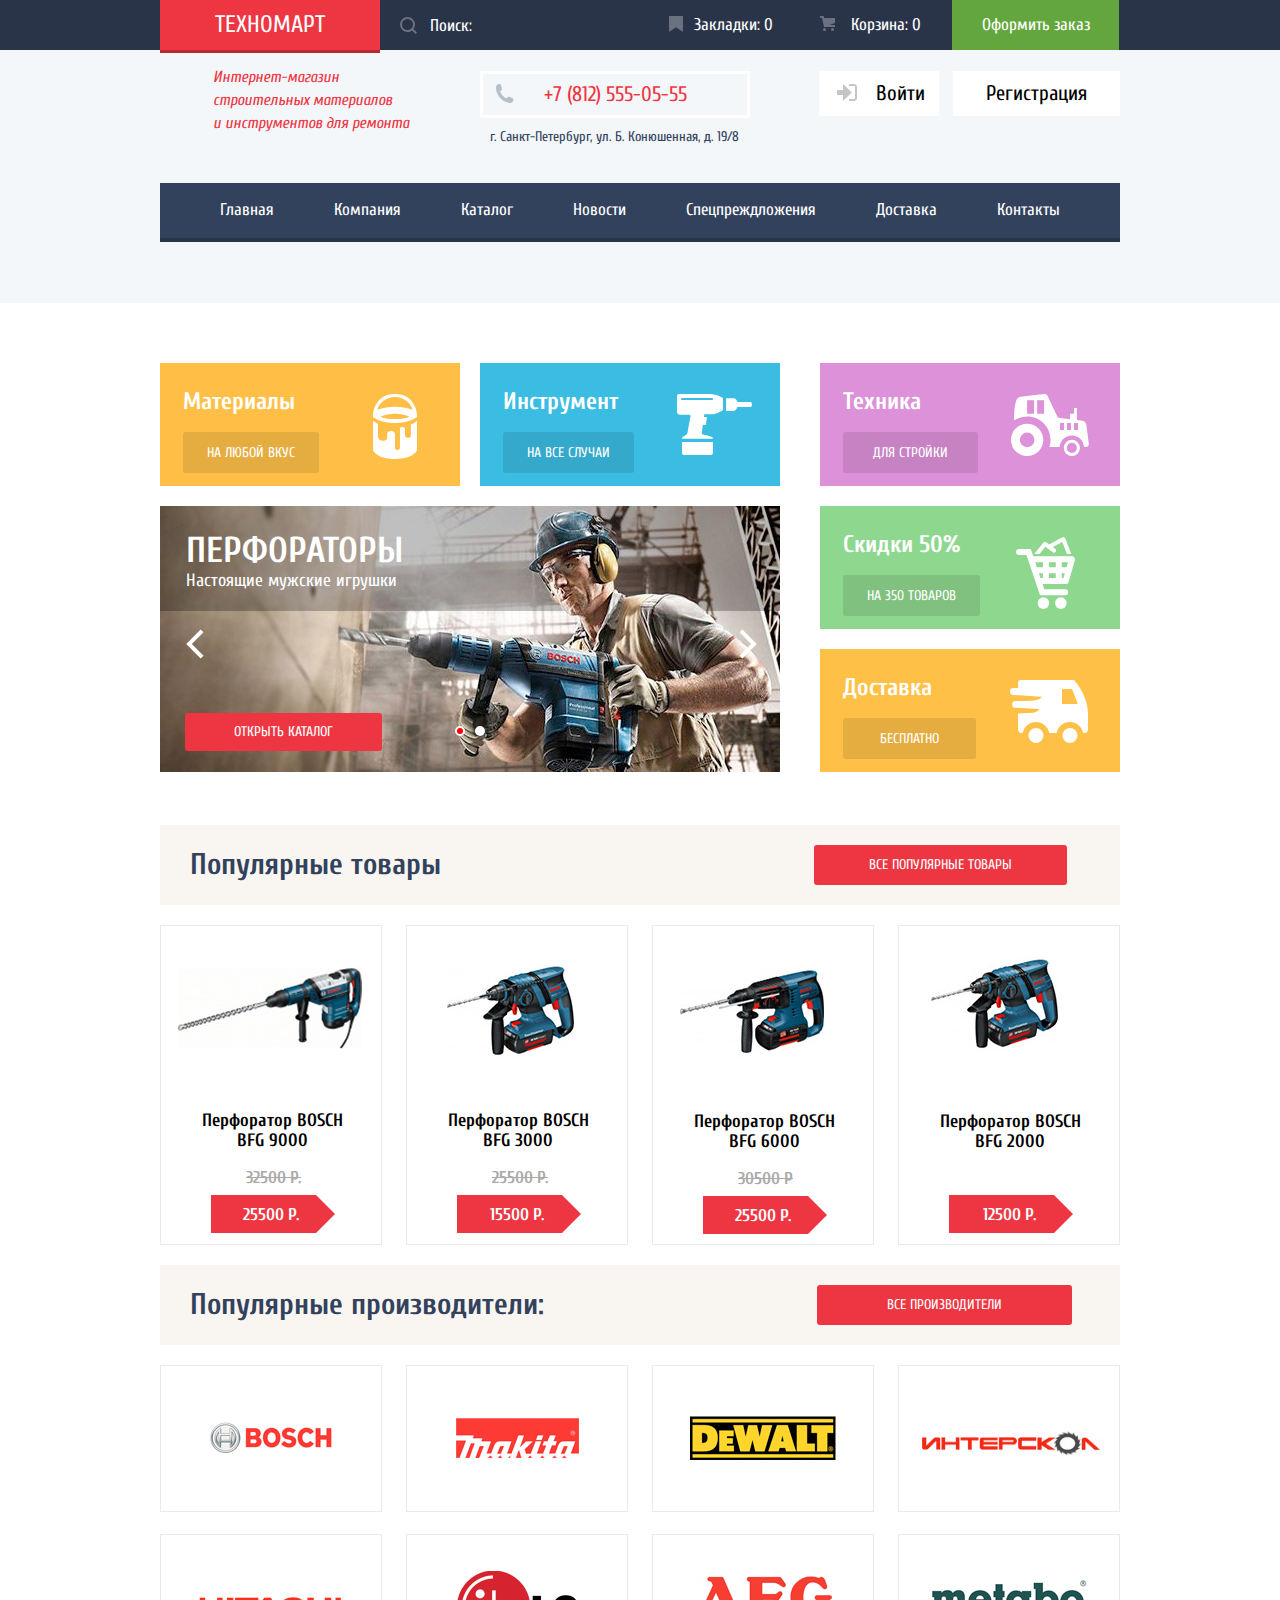
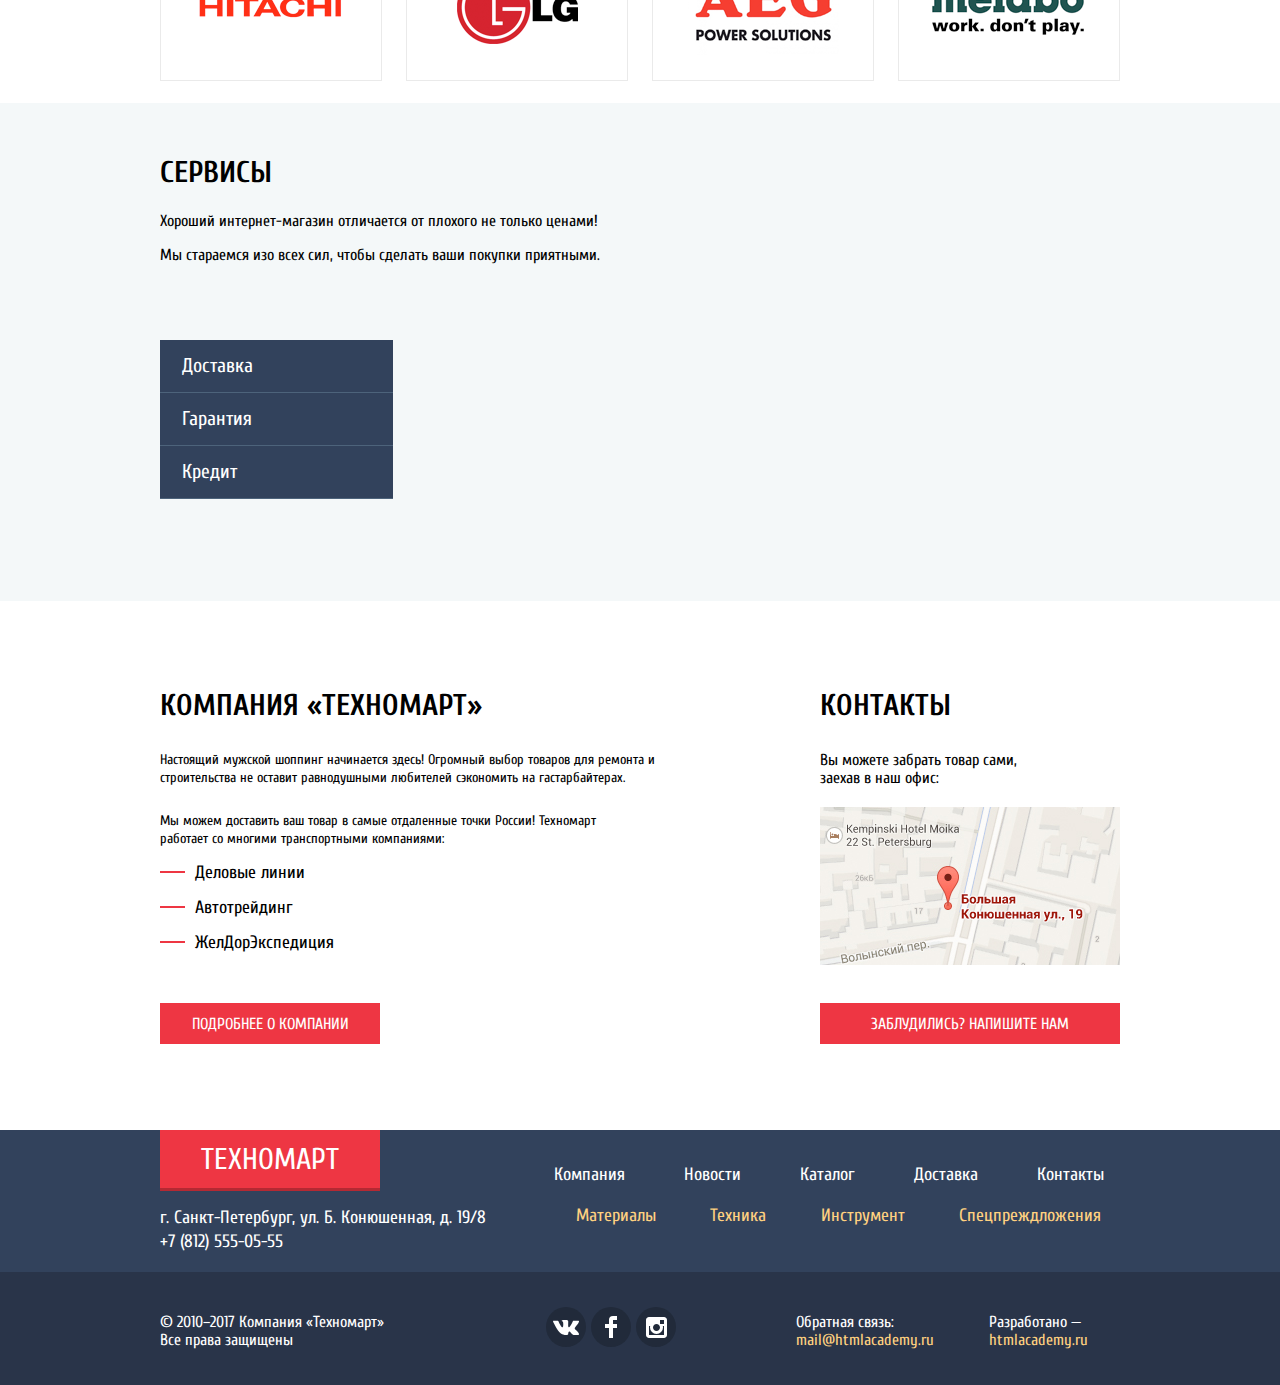
==== commit 184c37d0: "Иконочки и мелочи в сайте" ====
--- a/index.html
+++ b/index.html
@@ -21,7 +21,8 @@
                         </li>
                         <li class="site-navigation-item">
                             <form class="site-navigation-search" action="post">
-                                <input type="search" name="search" placeholder="Поиск:">
+                                <label class="site-navigation-search-label" for="search"></label>
+                                <input id="search" type="search" name="search" placeholder="Поиск:" class="site-navigation-search-input">
                             </form>
                         </li>
                         <li class="site-navigation-item">
@@ -240,7 +241,8 @@
                             </div>
                             <div class="advantage guatantee-advantage" id="adv-2">
                                 <h3>Гарантия</h3>
-                                <p>Если купленный у нас товар поломается или заискрит, а также в случае пожара, спровоцированного его возгаранием,  вы всегда можете быть уверены в нашей гарантии. Мы обменяем сгоревший товар на новый. Дом уж восстановите как-нибудь сами.</p>
+                                <p>Если купленный у нас товар поломается или заискрит, а также в случае пожара, спровоцированного его возгаранием,  вы всегда можете быть уверены в нашей гарантии. Мы обменяем сгоревший товар на новый. <br>
+                                    Дом уж восстановите как-нибудь сами.</p>
                             </div>
                             <div class="advantage credit-advantage" id="adv-3">
                                 <h3>Кредит</h3>
--- a/css/stytle.css
+++ b/css/stytle.css
@@ -53,9 +53,15 @@
     padding-top: 13px;
     padding-bottom: 13px;
     align-self: center;
-}
-
-.site-navigation-search input {
+    box-shadow: 0px 3px 0px 0px #b52933;
+}
+
+.site-navigation-search {
+    position: relative;
+}
+
+.site-navigation-search-input {
+    position: relative;
     background-color: #293449;
     border: none;
     font: inherit;
@@ -65,7 +71,19 @@
     height: 50px;
     padding-left: 50px;
     width: 270px;
-    box-sizing: border-box;
+}
+
+.site-navigation-search-label {
+    position: absolute;
+    top: 17px;
+    left: 20px;
+    z-index: 20;
+    content: "";
+    width: 20px;
+    height: 20px;
+    background-image: url(../svg/icon-search.svg);
+    background-repeat: no-repeat;
+    opacity: 0.3;
 }
 
 .site-navigation-search input::placeholder {
@@ -76,6 +94,7 @@
 }
 
 .navigaion-bookmark {
+    position: relative;
     display: block;
     font-size: 17px;
     line-height: 18px;
@@ -87,7 +106,20 @@
     padding-bottom: 16px;
 }
 
+.navigaion-bookmark::before {
+    content: "";
+    position: absolute;
+    left: 19px;
+    z-index: 20;
+    width: 20px;
+    height: 20px;
+    background-image: url(../svg/icon-bookmark.svg);
+    background-repeat: no-repeat;
+    opacity: 0.3;
+}
+
 .navigaion-cart {
+    position: relative;
     display: block;
     font-size: 17px;
     line-height: 18px;
@@ -97,6 +129,18 @@
     padding-right: 31px;
     padding-top: 16px;
     padding-bottom: 16px;
+}
+
+.navigaion-cart::before {
+    content: "";
+    position: absolute;
+    left: 19px;
+    z-index: 20;
+    width: 20px;
+    height: 20px;
+    background-image: url(../svg/icon-cart.svg);
+    background-repeat: no-repeat;
+    opacity: 0.3;
 }
 
 .navigation-order {
@@ -134,6 +178,7 @@
 }
 
 .header-company-center p:first-child {
+    position: relative;
     font-size: 21px;
     line-height: 21px;
     color: #ee3643;
@@ -146,6 +191,16 @@
     margin-bottom: 7px;
 }
 
+.header-company-center p:first-child::before {
+    content: "";
+    position: absolute;
+    left: 12px;
+    width: 21px;
+    height: 21px;
+    background-image: url(../svg/icon-phone.svg);
+    background-repeat: no-repeat;
+}
+
 .header-company-center p:last-child {
     font-size: 14px;
     line-height: 24px;
@@ -160,6 +215,7 @@
 }
 
 .entrance-button {
+    position: relative;
     font-size: 21px;
     line-height: 21px;
     color: #000000;
@@ -169,6 +225,17 @@
     min-height: 45px;
     padding-left: 48px;
     margin-right: 10px;
+}
+
+.entrance-button::before {
+    position: absolute;
+    content: "";
+    width: 22px;
+    height: 20px;
+    background-image: url(../svg/icon-login.svg);
+    background-repeat: no-repeat;
+    left: 18px;
+    top: 13px;
 }
 
 .registration-button {
@@ -193,6 +260,7 @@
     margin-bottom: 65px;
     display: flex;
     justify-content: space-evenly;
+    box-shadow: 0px 4px #293449;
 }
 
 .h-bottom-item a {
@@ -213,11 +281,23 @@
 }
 
 .materials {
+    position: relative;
     background-color: #ffbf47;
     color: #ffffff;
     width: 300px;
     height: 123px;
     margin-right: 20px;
+}
+
+.materials::before {
+    content: "";
+    position: absolute;
+    width: 56px;
+    height: 76px;
+    background-image: url(../svg/icon-1.svg);
+    background-repeat: no-repeat;
+    top: 31px;
+    left: 213px;
 }
 
 .materials h3 {
@@ -243,10 +323,22 @@
 }
 
 .instruments {
+    position: relative;
     background-color: #3bbce3;
     color: #ffffff;
     width: 300px;
     height: 123px;
+}
+
+.instruments::before {
+    content: "";
+    position: absolute;
+    width: 80px;
+    height: 76px;
+    background-image: url(../svg/icon-2.svg);
+    background-repeat: no-repeat;
+    top: 31px;
+    left: 197px;
 }
 
 .instruments h3 {
@@ -421,11 +513,23 @@
 }
 
 .technic {
+    position: relative;
     background-color: #dc91d8;
     color: #ffffff;
     width: 300px;
     height: 123px;
     margin-bottom: 20px;
+}
+
+.technic::before {
+    content: "";
+    position: absolute;
+    width: 80px;
+    height: 76px;
+    background-image: url(../svg/icon-3.svg);
+    background-repeat: no-repeat;
+    top: 31px;
+    left: 191px;
 }
 
 .technic h3 {
@@ -454,11 +558,23 @@
 }
 
 .discounts {
+    position: relative;
     background-color: #8ed78f;
     color: #ffffff;
     width: 300px;
     height: 123px;
     margin-bottom: 20px;
+}
+
+.discounts::before {
+    content: "";
+    position: absolute;
+    width: 70px;
+    height: 76px;
+    background-image: url(../svg/icon-4.svg);
+    background-repeat: no-repeat;
+    top: 31px;
+    left: 196px;
 }
 
 .discounts h3 {
@@ -487,10 +603,22 @@
 }
 
 .delivery {
+    position: relative;
     background-color: #ffc047;
     color: #ffffff;
     width: 300px;
     height: 123px;
+}
+
+.delivery::before {
+    content: "";
+    position: absolute;
+    width: 85px;
+    height: 76px;
+    background-image: url(../svg/icon-5.svg);
+    background-repeat: no-repeat;
+    top: 31px;
+    left: 190px;
 }
 
 .delivery h3 {
@@ -821,16 +949,58 @@
     line-height: 18px;
 }
 
+.delivery-advantage {
+    position: relative;
+}
+
+.delivery-advantage::before {
+    content: "";
+    position: absolute;
+    width: 470px;
+    height: 265px;
+    background-image: url(../img/delivery.png);
+    background-repeat: no-repeat;
+    left: 175px;
+}
+
 .delivery-advantage p {
     width: 300px;
 }
 
+.guatantee-advantage {
+    position: relative;
+}
+
+.guatantee-advantage::before {
+    content: "";
+    position: absolute;
+    width: 470px;
+    height: 265px;
+    background-image: url(../img/guarantee.png);
+    background-repeat: no-repeat;
+    left: 255px;
+}
+
 .guatantee-advantage p {
     width: 390px;
 }
 
 .guatantee-advantage h3 {
     margin-bottom: 10px;
+}
+
+.credit-advantage {
+    position: relative;
+}
+
+.credit-advantage::before {
+    content: "";
+    position: absolute;
+    width: 470px;
+    height: 265px;
+    background-image: url(../img/credit.png);
+    background-repeat: no-repeat;
+    left: 180px;
 }
 
 .credit-advantage h3 {
@@ -986,6 +1156,7 @@
     padding-bottom: 13px;
     text-align: center;
     margin-right: 174px;
+    box-shadow: 0px 3px 0px 0px #b52933;
 }
 
 .footer-navigation-list {
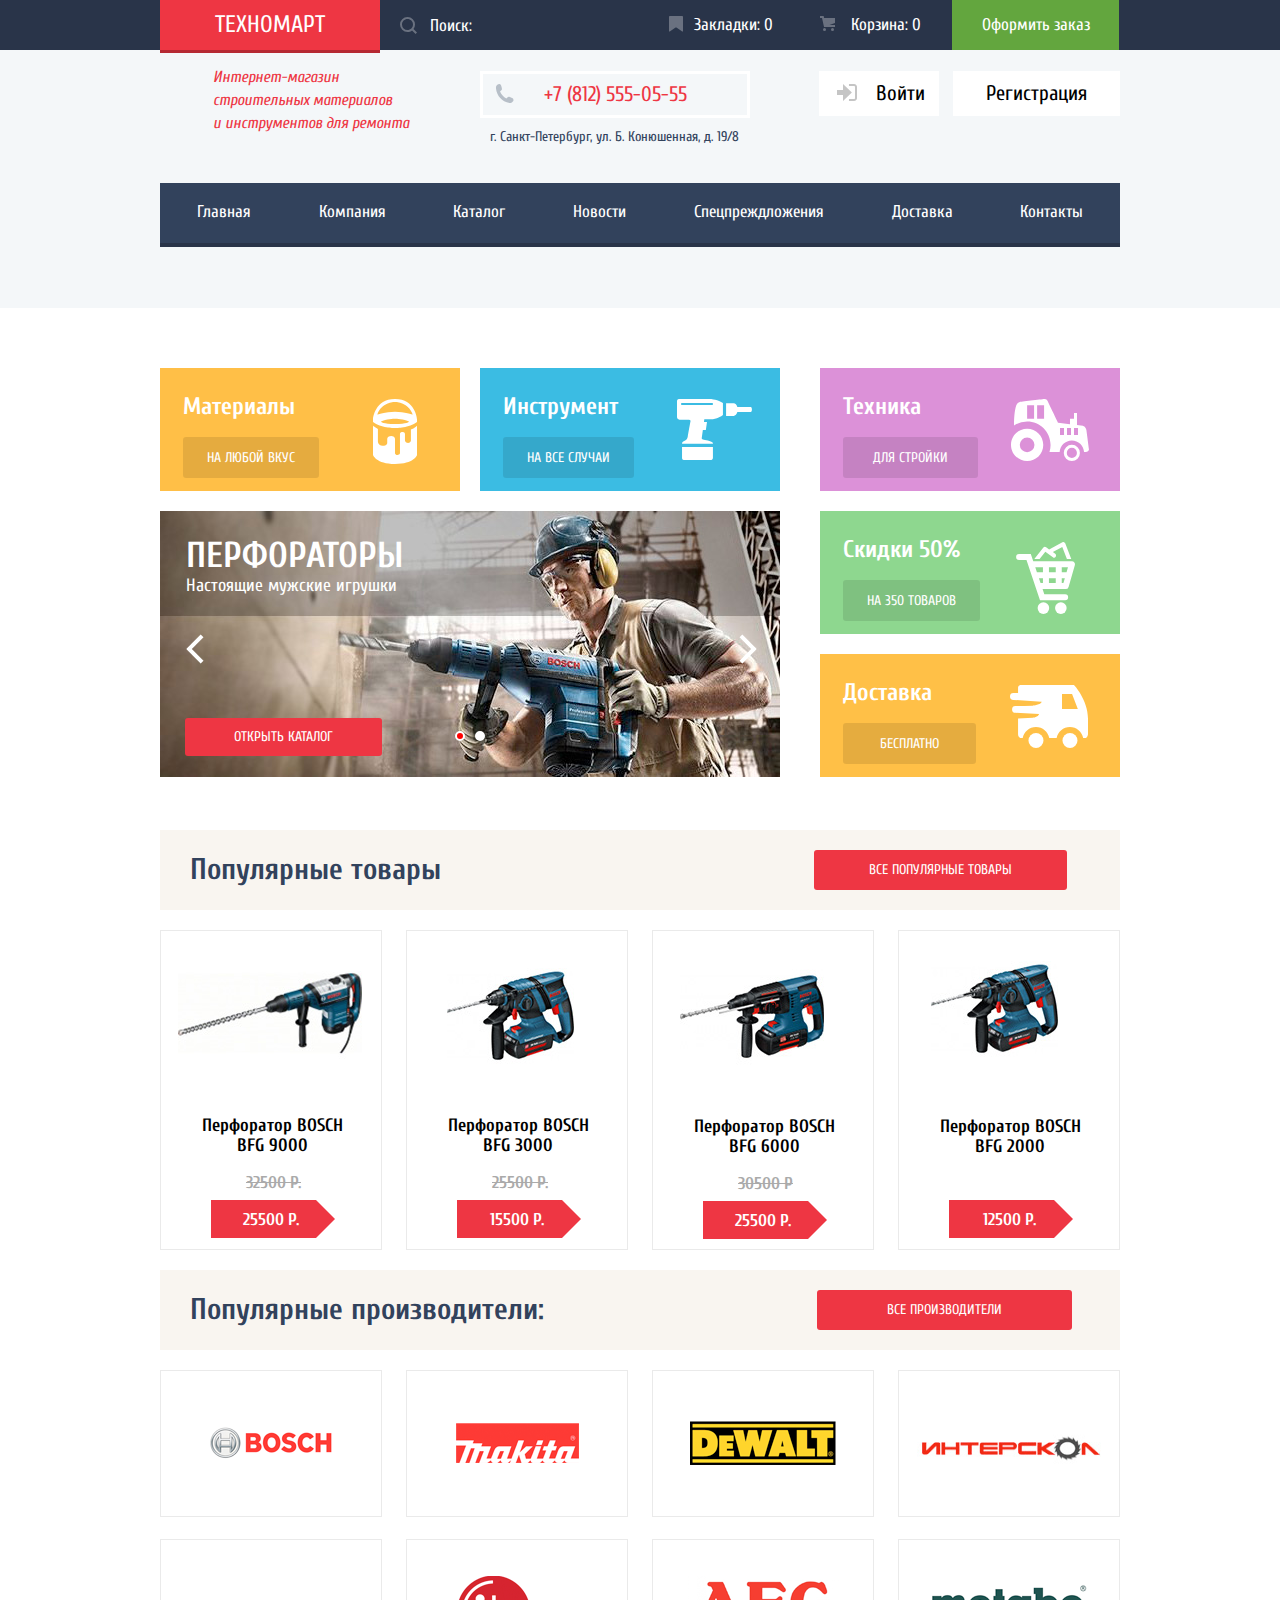
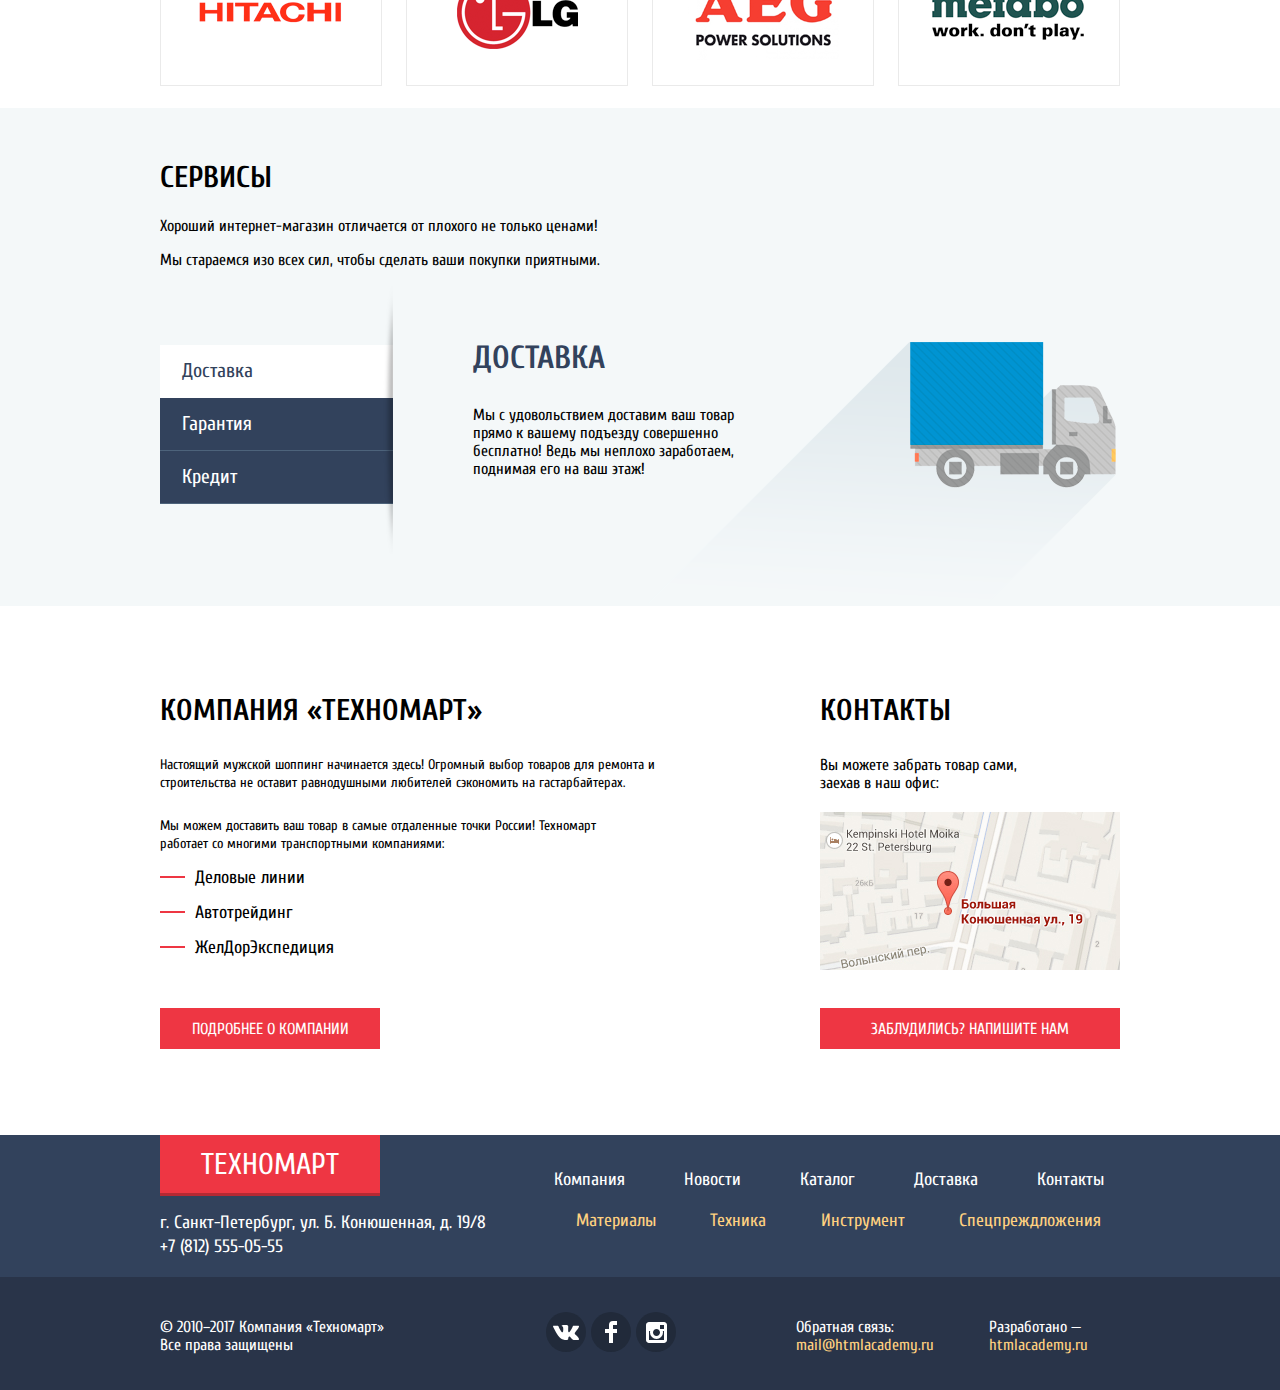
==== commit fc093e58: "Доделал вёрстку главной сайта со стайлгайдом" ====
--- a/index.html
+++ b/index.html
@@ -21,8 +21,8 @@
                         </li>
                         <li class="site-navigation-item">
                             <form class="site-navigation-search" action="post">
+                                <input id="search" type="search" name="search" placeholder="Поиск:" class="site-navigation-search-input">
                                 <label class="site-navigation-search-label" for="search"></label>
-                                <input id="search" type="search" name="search" placeholder="Поиск:" class="site-navigation-search-input">
                             </form>
                         </li>
                         <li class="site-navigation-item">
@@ -55,29 +55,13 @@
                         <button class="registration-button">Регистрация</button>
                     </div>
                     <nav class="header-bottom-navigation">
-                        <ul class="h-bottom-list">
-                            <li class="h-bottom-item">
-                                <a href="#">Главная</a>
-                            </li>
-                            <li class="h-bottom-item">
-                                <a href="#">Компания</a>
-                            </li>
-                            <li class="h-bottom-item">
-                                <a href="#">Каталог</a>
-                            </li>
-                            <li class="h-bottom-item">
-                                <a href="#">Новости</a>
-                            </li>
-                            <li class="h-bottom-item">
-                                <a href="#">Спецпреждложения</a>
-                            </li>
-                            <li class="h-bottom-item">
-                                <a href="#">Доставка</a>
-                            </li>
-                            <li class="h-bottom-item">
-                                <a href="#">Контакты</a>
-                            </li>
-                        </ul>
+                        <a href="#">Главная</a>
+                        <a href="#">Компания</a>
+                        <a href="#">Каталог</a>
+                        <a href="#">Новости</a>
+                        <a href="#">Спецпреждложения</a>
+                        <a href="#">Доставка</a>
+                        <a href="#">Контакты</a>
                     </nav>
                 </div>
             </div>
@@ -216,7 +200,7 @@
         <section class="advantages">
             <div class="advantages-wrapper">
                 <div class="container">
-                    <input type="radio" name="advantages" id="btn-3">
+                    <input type="radio" name="advantages" id="btn-3" checked>
                     <input type="radio" name="advantages" id="btn-4">
                     <input type="radio" name="advantages" id="btn-5">
                     <h2 class="advantages-title">Сервисы</h2>
--- a/css/stytle.css
+++ b/css/stytle.css
@@ -56,6 +56,15 @@
     box-shadow: 0px 3px 0px 0px #b52933;
 }
 
+.site-navigation-title:hover {
+    background-color: #ca2c37;
+}
+
+.site-navigation-title:active {
+    background-color: #ba2732;
+    box-shadow: 0px 3px 0px 0px #8e1e26;
+}
+
 .site-navigation-search {
     position: relative;
 }
@@ -71,6 +80,24 @@
     height: 50px;
     padding-left: 50px;
     width: 270px;
+}
+
+.site-navigation-search-input:hover {
+    background-color: #212a3a;
+}
+
+.site-navigation-search-input:active,
+.site-navigation-search-input:focus {
+    background-color: #ffffff;
+    color: #000000;
+}
+
+.site-navigation-search-input:focus::placeholder {
+    color: #000000;
+}
+
+.site-navigation-search-input:active::placeholder {
+    color: #000000;
 }
 
 .site-navigation-search-label {
@@ -86,6 +113,16 @@
     opacity: 0.3;
 }
 
+.site-navigation-search-input:focus ~ .site-navigation-search-label {
+    background-image: url(../svg/icon-search-red.svg);
+    opacity: 1;
+}
+
+.site-navigation-search-input:active ~ .site-navigation-search-label {
+    background-image: url(../svg/icon-search-red.svg);
+    opacity: 1;
+}
+
 .site-navigation-search input::placeholder {
     font: inherit;
     font-size: 17px;
@@ -104,6 +141,15 @@
     padding-right: 28px;
     padding-top: 16px;
     padding-bottom: 16px;
+}
+
+.navigaion-bookmark:hover {
+    background-color: #212a3a;
+}
+
+.navigaion-bookmark:active {
+    background-color: #161d29;
+    opacity: 0.5;
 }
 
 .navigaion-bookmark::before {
@@ -118,6 +164,14 @@
     opacity: 0.3;
 }
 
+.navigaion-bookmark:hover::before {
+    opacity: 1;
+}
+
+.navigaion-bookmark:active::before {
+    opacity: 0.5;
+}
+
 .navigaion-cart {
     position: relative;
     display: block;
@@ -129,6 +183,15 @@
     padding-right: 31px;
     padding-top: 16px;
     padding-bottom: 16px;
+}
+
+.navigaion-cart:hover {
+    background-color: #212a3a;
+}
+
+.navigaion-cart:active {
+    background-color: #161d29;
+    opacity: 0.5;
 }
 
 .navigaion-cart::before {
@@ -143,6 +206,14 @@
     opacity: 0.3;
 }
 
+.navigaion-cart:hover::before {
+    opacity: 1;
+}
+
+.navigaion-cart:active::before {
+    opacity: 0.5;
+}
+
 .navigation-order {
     display: block;
     font-size: 17px;
@@ -154,6 +225,15 @@
     padding-right: 29.61px;
     padding-top: 16px;
     padding-bottom: 16px;
+}
+
+.navigation-order:hover {
+    background-color: #5fbb2d;
+}
+
+.navigation-order:active {
+    background-color: #518534;
+    color: #aac39b;
 }
 
 .header-bottom-wrapper {
@@ -225,6 +305,8 @@
     min-height: 45px;
     padding-left: 48px;
     margin-right: 10px;
+    cursor: pointer;
+    outline: none;
 }
 
 .entrance-button::before {
@@ -236,6 +318,22 @@
     background-repeat: no-repeat;
     left: 18px;
     top: 13px;
+}
+
+.entrance-button:hover {
+    color: #ee3643;
+}
+
+.entrance-button:hover::before {
+    background-image: url(../svg/icon-login-hover.svg);
+}
+
+.entrance-button:active {
+    color: #b2b2b2;
+}
+
+.entrance-button:active::before {
+    background-image: url(../svg/icon-login.svg);
 }
 
 .registration-button {
@@ -246,12 +344,21 @@
     background-color: #ffffff;
     width: 167px;
     min-height: 45px;
-}
-
-.h-bottom-list {
+    cursor: pointer;
+    outline: none;
+}
+
+.registration-button:hover {
+    color: #ee3643;
+}
+
+.registration-button:active {
+    color: #b2b2b2;
+}
+
+.header-bottom-navigation {
     background-color: #32425c;
     width: 960px;
-    height: 55px;
     align-items: center;
     list-style: none;
     margin: 0;
@@ -263,11 +370,26 @@
     box-shadow: 0px 4px #293449;
 }
 
-.h-bottom-item a {
+.header-bottom-navigation a {
     color: #ffffff;
     font-size: 17px;
     line-height: 17px;
     text-decoration: none;
+    text-align: center;
+    padding-left: 31px;
+    padding-right: 31px;
+    padding-top: 20px;
+    padding-bottom: 23px;
+}
+
+.header-bottom-navigation a:hover {
+    background-color: #293449;
+}
+
+.header-bottom-navigation a:active {
+    background-color: #1d2739;
+    color: #868c95;
+    box-shadow: 0px 4px #1d2739;
 }
 
 .slider {
@@ -313,7 +435,7 @@
     color: #ffffff;
     text-transform: uppercase;
     text-decoration: none;
-    background-color: #e5ac40;
+    background-color: rgba(0, 0, 0, 0.1);
     margin-left: 23px;
     padding-left: 24px;
     padding-right: 24px;
@@ -322,6 +444,14 @@
     border-radius: 3px;
 }
 
+.materials a:hover {
+    background-color: rgba(0, 0, 0, 0.2);
+}
+
+.materials a:active {
+    background-color: rgba(0, 0, 0, 0.3);
+}
+
 .instruments {
     position: relative;
     background-color: #3bbce3;
@@ -354,13 +484,21 @@
     color: #ffffff;
     text-transform: uppercase;
     text-decoration: none;
-    background-color: #35a9cc;
+    background-color: rgba(0, 0, 0, 0.1);
     margin-left: 23px;
     padding-left: 24px;
     padding-right: 24px;
     padding-top: 12px;
     padding-bottom: 12px;
     border-radius: 3px;
+}
+
+.instruments a:hover {
+    background-color: rgba(0, 0, 0, 0.2);
+}
+
+.instruments a:active {
+    background-color: rgba(0, 0, 0, 0.3);
 }
 
 .slides {
@@ -447,6 +585,14 @@
     border-radius: 3px;
 }
 
+.slide a:hover {
+    background-color: #ca2c37;
+}
+
+.slide a:active {
+    background-color: #ba2732;
+}
+
 .arrow-left::before,
 .arrow-left::after {
     content: "";
@@ -548,13 +694,21 @@
     color: #ffffff;
     text-transform: uppercase;
     text-decoration: none;
-    background-color: #c682c2;
+    background-color: rgba(0, 0, 0, 0.1);
     margin-left: 23px;
     padding-left: 30px;
     padding-right: 30px;
     padding-top: 12px;
     padding-bottom: 12px;
     border-radius: 3px;
+}
+
+.technic a:hover {
+    background-color: rgba(0, 0, 0, 0.2);
+}
+
+.technic a:active {
+    background-color: rgba(0, 0, 0, 0.3);
 }
 
 .discounts {
@@ -593,13 +747,21 @@
     color: #ffffff;
     text-transform: uppercase;
     text-decoration: none;
-    background-color: #80c180;
+    background-color: rgba(0, 0, 0, 0.1);
     margin-left: 23px;
     padding-left: 24px;
     padding-right: 24px;
     padding-top: 12px;
     padding-bottom: 12px;
     border-radius: 3px;
+}
+
+.discounts a:hover {
+    background-color: rgba(0, 0, 0, 0.2);
+}
+
+.discounts a:active {
+    background-color: rgba(0, 0, 0, 0.3);
 }
 
 .delivery {
@@ -637,13 +799,21 @@
     color: #ffffff;
     text-transform: uppercase;
     text-decoration: none;
-    background-color: #e5ac40;
+    background-color: rgba(0, 0, 0, 0.1);
     margin-left: 23px;
     padding-left: 37px;
     padding-right: 37px;
     padding-top: 12px;
     padding-bottom: 12px;
     border-radius: 3px;
+}
+
+.delivery a:hover {
+    background-color: rgba(0, 0, 0, 0.2);
+}
+
+.delivery a:active {
+    background-color: rgba(0, 0, 0, 0.3);
 }
 
 .products-hits-title {
@@ -675,6 +845,14 @@
     border-radius: 3px;
 }
 
+.products-hits-title a:hover {
+    background-color: #ca2c37;
+}
+
+.products-hits-title a:active {
+    background-color: #ba2732;
+}
+
 .products-hits-list {
     list-style: none;
     margin: 0;
@@ -697,6 +875,12 @@
     width: 220px;
     height: 160px;
     background-color: #ffffff;
+}
+
+.products-hits-item:hover {
+    box-shadow:0px 1px 17px 2px rgba(0,0,0,0.47);
+    -webkit-box-shadow:0px 1px 17px 2px rgba(0,0,0,0.47);
+    -moz-box-shadow:0px 1px 17px 2px rgba(0,0,0,0.47);
 }
 
 .products-hits-item:hover .product-action {
@@ -852,6 +1036,14 @@
     border-radius: 3px;
 }
 
+.company-hits-title a:hover {
+    background-color: #ca2c37;
+}
+
+.company-hits-title a:active {
+    background-color: #ba2732;
+}
+
 .company-hits-list {
     list-style: none;
     margin: 0;
@@ -871,6 +1063,19 @@
     align-items: center;
 }
 
+.company-hits-list a:hover {
+    box-shadow:0px 1px 17px 2px rgba(0,0,0,0.47);
+    -webkit-box-shadow:0px 1px 17px 2px rgba(0,0,0,0.47);
+    -moz-box-shadow:0px 1px 17px 2px rgba(0,0,0,0.47);
+}
+
+.company-hits-list a:active {
+    box-shadow:0px 1px 7px 2px rgba(0,0,0,0.47);
+    -webkit-box-shadow:0px 1px 7px 2px rgba(0,0,0,0.47);
+    -moz-box-shadow:0px 1px 7px 2px rgba(0,0,0,0.47);
+    opacity: 0.3;
+}
+
 .advantages-wrapper {
     background-color: #f4f8f9;
 }
@@ -901,12 +1106,23 @@
 }
 
 .advantages-list {
+    position: relative;
     background-color: #32425c;
     list-style: none;
     margin: 0;
     padding: 0;
     margin-top: 60px;
     margin-bottom: 102px;
+}
+
+.advantages-list::before {
+    content: "";
+    position: absolute;
+    height: 268px;
+    width: 10px;
+    background-image: url(../img/advantages-line.png);
+    right: 0;
+    bottom: -50px;
 }
 
 .advantages-list li label {
@@ -922,6 +1138,10 @@
     border-bottom: 1px solid #4d637b;
 }
 
+.advantages-list li label:hover {
+    background-color: #293449;
+}
+
 .advantages-blocks {
     margin-left: 80px;
     margin-top: 25px;
@@ -935,6 +1155,14 @@
 #btn-4:checked ~ .advantages-blocks-wrapper #adv-2,
 #btn-5:checked ~ .advantages-blocks-wrapper #adv-3 {
     display: block;
+}
+
+#btn-3:checked ~ .advantages-blocks-wrapper label[for="btn-3"],
+#btn-4:checked ~ .advantages-blocks-wrapper label[for="btn-4"],
+#btn-5:checked ~ .advantages-blocks-wrapper label[for="btn-5"] {
+    background-color: #ffffff;
+    border-bottom: 1px solid #ffffff;
+    color: #32425c;
 }
 
 .advantages-blocks h3 {
@@ -1026,6 +1254,14 @@
     border-radius: 3px;
 }
 
+.credit-advantage a:hover {
+    background-color: #ca2c37;
+}
+
+.credit-advantage a:active {
+    background-color: #ba2732;
+}
+
 .company-info {
     display: flex;
 }
@@ -1098,6 +1334,14 @@
     text-align: center;
 }
 
+.company-info-button:hover {
+    background-color: #ca2c37;
+}
+
+.company-info-button:active {
+    background-color: #ba2732;
+}
+
 .contact-title {
     font-size: 30px;
     line-height: 30px;
@@ -1133,6 +1377,14 @@
     text-align: center;
     padding-top: 10px;
     padding-bottom: 9px;
+}
+
+.contact-button:hover {
+    background-color: #ca2c37;
+}
+
+.contact-button:active {
+    background-color: #ba2732;
 }
 
 .footer-top-wrapper {
@@ -1159,6 +1411,15 @@
     box-shadow: 0px 3px 0px 0px #b52933;
 }
 
+.footer-title:hover {
+    background-color: #ca2c37;
+}
+
+.footer-title:active {
+    background-color: #ba2732;
+    box-shadow: 0px 3px 0px 0px #8e1e26;
+}
+
 .footer-navigation-list {
     list-style: none;
     margin: 0;
@@ -1180,6 +1441,15 @@
     text-decoration: none;
 }
 
+.footer-navigation-item a:hover {
+    border-bottom: 1px solid #ffffff;
+}
+
+.footer-navigation-item a:active {
+    border-bottom: none;
+    opacity: 0.4;
+}
+
 .footer-addres {
     font-size: 18px;
     line-height: 24px;
@@ -1203,6 +1473,15 @@
     line-height: 24px;
     color: #ffd180;
     text-decoration: none;
+}
+
+.footer-category-item a:hover {
+    border-bottom: 1px solid #ffd180;
+}
+
+.footer-category-item a:active {
+    border-bottom: none;
+    opacity: 0.4;
 }
 
 .footer-bottom-wrapper {
@@ -1247,6 +1526,10 @@
     border-radius: 50%;
 }
 
+.footer-social-item a:hover {
+    background-color: #ee3643;
+}
+
 .mailto-footer {
     font-size: 16px;
     line-height: 18px;
@@ -1259,6 +1542,15 @@
     text-decoration: none;
 }
 
+.mailto-footer a:hover {
+    border-bottom: 1px solid #ffd180;
+}
+
+.mailto-footer a:active {
+    border-bottom: none;
+    color: #ee3643;
+}
+
 .developer-footer {
     font-size: 16px;
     line-height: 18px;
@@ -1268,4 +1560,13 @@
 .developer-footer a {
     color: #ffd180;
     text-decoration: none;
+}
+
+.developer-footer a:hover {
+    border-bottom: 1px solid #ffd180;
+}
+
+.developer-footer a:active {
+    border-bottom: none;
+    color: #ee3643;
 }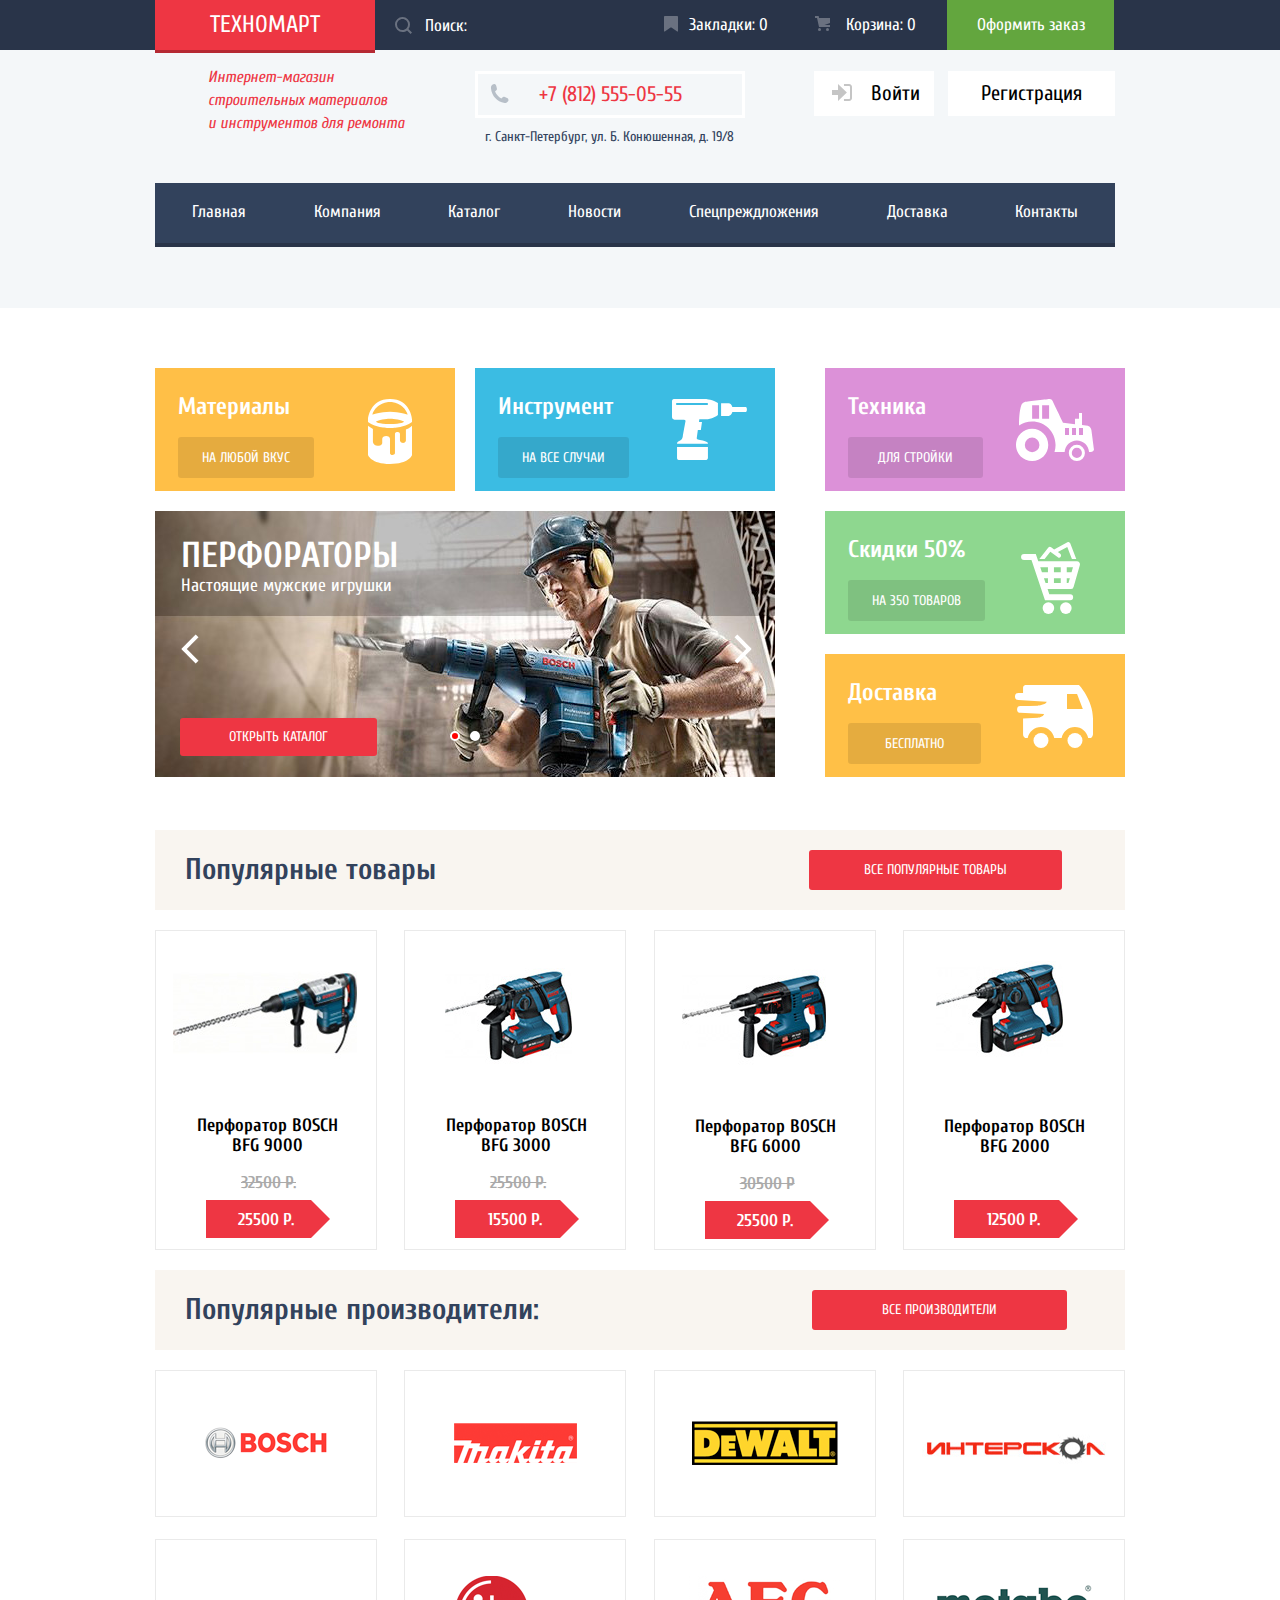
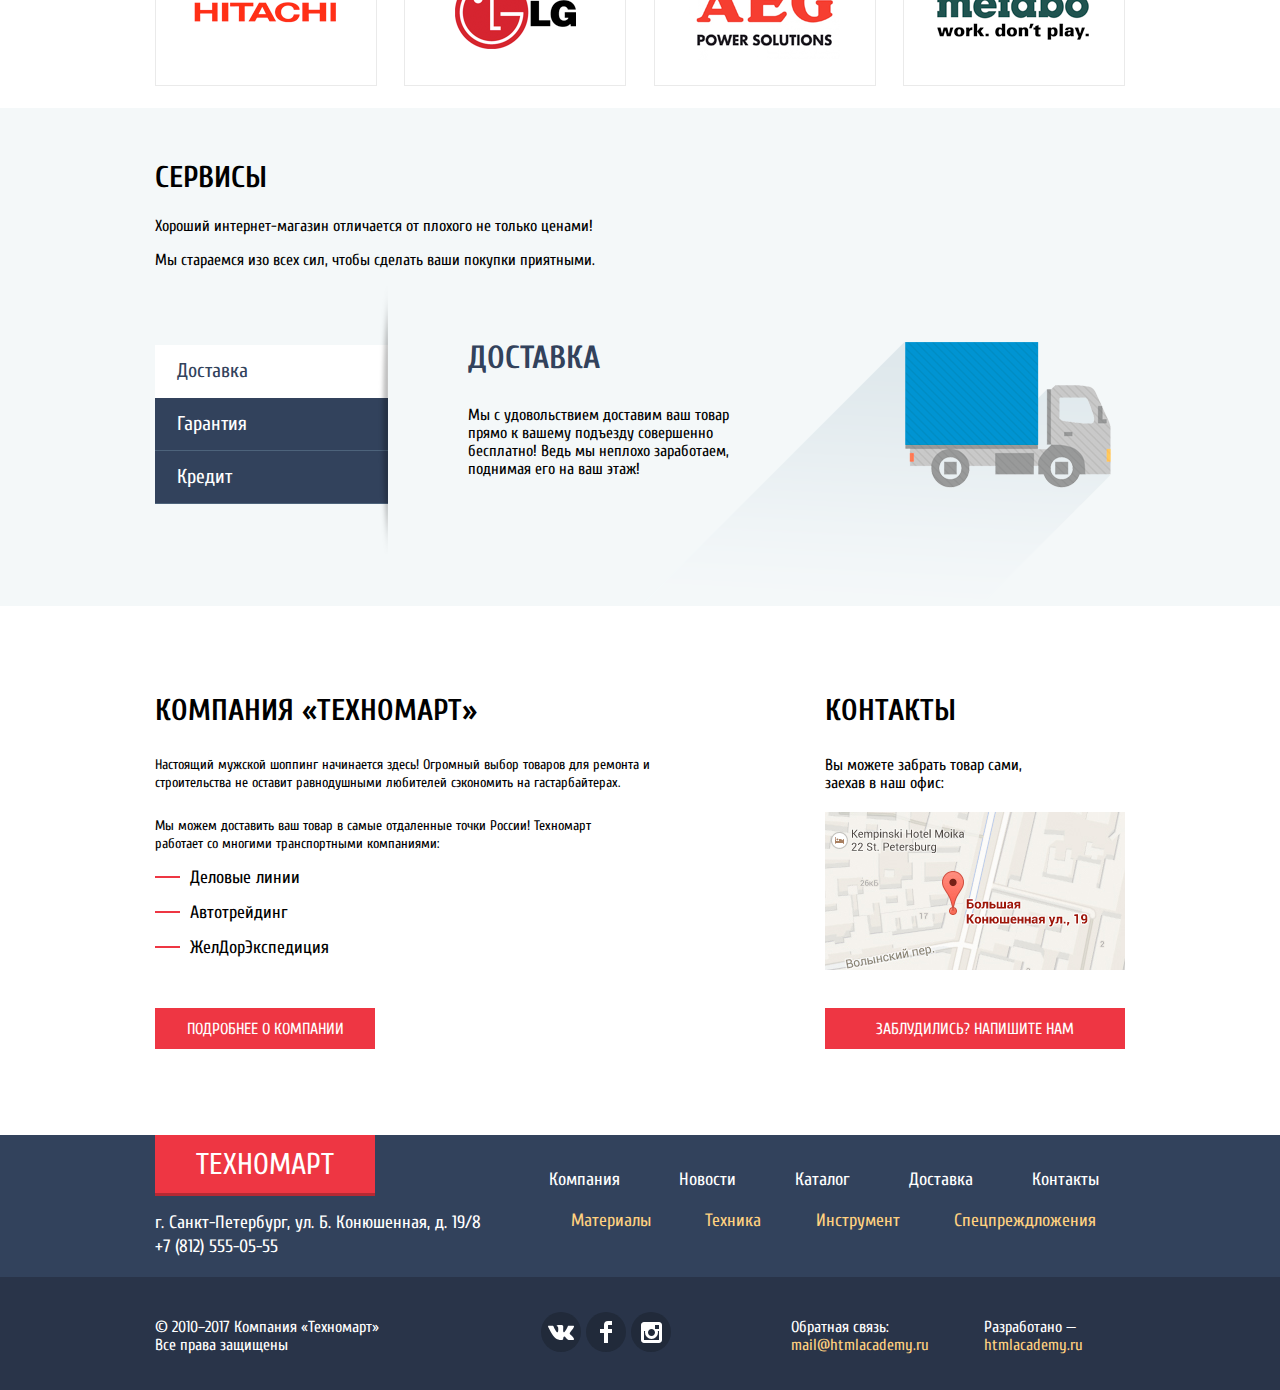
==== commit 9ab6c3a1: "Обновил ссылку" ====
--- a/index.html
+++ b/index.html
@@ -56,7 +56,7 @@
                     </div>
                     <nav class="header-bottom-navigation">
                         <a href="#">Главная</a>
-                        <a href="#">Компания</a>
+                        <a href="catalog.html">Компания</a>
                         <a href="#">Каталог</a>
                         <a href="#">Новости</a>
                         <a href="#">Спецпреждложения</a>
--- a/css/stytle.css
+++ b/css/stytle.css
@@ -7,7 +7,7 @@
 }
 
 .container {
-    width: 960px;
+    width: 970px;
     margin: 0 auto;
     padding-left: 10px;
     padding-right: 10px;
@@ -896,6 +896,7 @@
     text-decoration: none;
     text-transform: uppercase;
     background-color: #63a63e;
+    box-shadow: 0px 2px #367315;
     width: 135px;
     padding-top: 13px;
     padding-bottom: 12px;
@@ -905,6 +906,15 @@
     margin-bottom: 10px;
 }
 
+.product-action-buy:hover {
+    background-color: #5fbb2d;
+}
+
+.product-action-buy:active {
+    background-color: #518534;
+    box-shadow: none;
+}
+
 .product-action-bookmark {
     display: inline-block;
     text-align: center;
@@ -920,6 +930,15 @@
     padding-bottom: 9px;
     border-radius: 3px;
     margin-left: 42px;
+}
+
+.product-action-bookmark:hover {
+    border: 3px solid #32425c;
+}
+
+.product-action-bookmark:active {
+    border: 3px solid #c1c6ce;
+    color: #c1c6ce;
 }
 
 .products-hits-item:nth-child(1) img {
@@ -1569,4 +1588,621 @@
 .developer-footer a:active {
     border-bottom: none;
     color: #ee3643;
+}
+
+.user-header {
+    display: flex;
+    background-color: #ffffff;
+    width: 300px;
+}
+
+.user-header p {
+    font-size: 21px;
+    line-height: 21px;
+    margin: 0;
+    padding-top: 12px;
+    padding-bottom: 13px;
+}
+
+.user-icon-header {
+    margin-left: 13px;
+    margin-top: 13px;
+    margin-right: 14px;
+}
+
+.user-icon-header:hover path {
+    fill: #32425c;
+}
+
+.login-icon-header:hover path {
+    fill: #32425c;
+}
+
+.login-icon-header {
+    margin-top: 14px;
+    margin-left: 35px;
+}
+
+.header-bottom-links {
+    margin-top: 10px;
+    margin-left: 18px;
+    font-size: 16px;
+    line-height: 18px;
+}
+
+.header-bottom-links a {
+    color: #32425c;
+    border-bottom: 1px solid #32425c;
+    text-decoration: none;
+}
+
+.header-bottom-link-1 {
+    position: relative;
+    display: inline-block;
+    margin-right: 33px;
+}
+
+.header-bottom-link-1::before {
+    position: absolute;
+    content: "";
+    width: 3px;
+    height: 3px;
+    border-radius: 50%;
+    top: 8px;
+    left: 90px;
+    background-color: #32425c;
+}
+
+.header-bottom-link-1:hover,
+.header-bottom-link-2:hover {
+    color: #ee3643;
+    border-bottom: 1px solid #ee3643;
+    text-decoration: none;
+}
+
+.header-bottom-link-1:active,
+.header-bottom-link-2:active {
+    color: #b7bfc8;
+    border-bottom: 1px solid #b7bfc8;
+    text-decoration: none;
+}
+
+.breadcrumbs {
+    display: flex;
+    list-style: none;
+    margin: 0;
+    padding: 0;
+}
+
+.breadcrumbs-item {
+    margin-right: 42px;
+    position: relative;
+}
+
+.breadcrumbs-item::after {
+    content: "";
+    position: absolute;
+    width: 10px;
+    height: 14px;
+    background-image: url(../svg/icon-right-small.svg);
+    background-repeat: no-repeat;
+    left: 30px;
+    top: 4px;
+}
+
+.breadcrumbs-item:nth-child(2)::after {
+    left: 60px;
+}
+
+.breadcrumbs-item:nth-child(3)::after {
+    left: 82px;
+}
+
+.breadcrumbs-item:nth-child(4)::after {
+    background-image: none;
+}
+
+.breadcrumbs-item a {
+    font-size: 13px;
+    line-height: 18px;
+    color: #000000;
+    text-decoration: none;
+    text-transform: uppercase;
+}
+
+.catalog-site .main-header {
+    margin-bottom: 20px;
+}
+
+.catalog-title {
+    background-color: #f2f6f8;
+    padding-left: 30px;
+    padding-top: 25px;
+    padding-bottom: 25px;
+    color: #32425c;
+    font-size: 30px;
+    line-height: 30px;
+    text-transform: uppercase;
+}
+
+.catalog-columns {
+    display: flex;
+    justify-content: space-between;
+}
+
+.filter {
+    width: 220px;
+}
+
+.filter-title {
+    background-color: #f7f3ec;
+    padding-left: 20px;
+    padding-top: 10px;
+    padding-bottom: 9px;
+    font-size: 13px;
+    line-height: 18px;
+    color: #000000;
+    text-transform: uppercase;
+}
+
+.catalog-form fieldset {
+    border: 0 none;
+    margin: 0;
+    padding: 0;
+}
+
+.catalog-form legend {
+    font-size: 17px;
+    line-height: 30px;
+    font-weight: 700;
+    text-transform: uppercase;
+}
+
+.catalog-form .price {
+    padding-bottom: 25px;
+    border-bottom: 1px solid #e5e5e5;
+}
+
+.range-controls {
+    position: relative;
+    background-color: #f7f3ec;
+    padding-left: 20px;
+    padding-right: 20px;
+    padding-top: 35px;
+    padding-bottom: 35px;
+    margin-bottom: 10px;
+}
+
+.range-controls .scale {
+    height: 2px;
+    background-color: #d7dcde;
+}
+
+.range-controls .bar {
+    width: 80%;
+    background-color: #00ca74;
+    height: 2px;
+}
+
+.range-toggle {
+    position: absolute;
+    top: 26px;
+
+    width: 4px;
+    height: 4px;
+
+    background-color: #ababab;
+    border: 8px solid #ffffff;
+    border-radius: 50%;
+    box-shadow: 0 2px 1px 0 rgba(0, 1, 1, 0.2);
+    cursor: pointer;
+}
+
+.range-toggle-max {
+    left: 70%;
+}
+
+.price-controls {
+    position: relative;
+    display: flex;
+    justify-content: space-between;
+}
+
+.price-controls::before {
+    content: "";
+    position: absolute;
+    height: 1px;
+    width: 9px;
+    background-color: #000000;
+    left: 50%;
+    margin-left: -4px;
+    top: 17px;
+}
+
+.price-controls input {
+    width: 90px;
+    text-align: center;
+    border: none;
+    background-color: #f7f3ec;
+    padding-top: 10px;
+    padding-bottom: 9px;
+}
+
+.manufactures-list {
+    list-style: none;
+    margin: 0;
+    padding: 0;
+}
+
+.manufactures-list input {
+    display: none;
+}
+
+.manufactures-item {
+    position: relative;
+    padding-left: 35px;
+    font-size: 15px;
+    line-height: 20px;
+    text-transform: uppercase;
+    margin-bottom: 20px;
+}
+.manufactures-item label {
+    cursor: pointer;
+}
+
+.manufactures-item label::before {
+    content: "";
+    position: absolute;
+    top: -3px;
+    left: 0;
+    width: 28px;
+    height: 28px;
+    background-image: url(../svg/checkbox-off.svg);
+    background-repeat: no-repeat;
+}
+
+.manufacture-check:checked ~ label::before {
+    background-image: url(../svg/checkbox-on.svg);
+}
+
+.manufactures-item:first-child {
+    margin-top: 18px;
+}
+
+.supply-list {
+    list-style: none;
+    padding: 0;
+    margin: 0;
+}
+
+.supply-list input {
+    display: none;
+}
+
+.supply-item {
+    position: relative;
+    padding-left: 35px;
+    font-size: 15px;
+    line-height: 20px;
+    text-transform: uppercase;
+    margin-bottom: 20px;
+}
+
+.supply-item:first-child {
+    margin-top: 18px;
+}
+
+.supply-item:last-child {
+    margin-bottom: 75px;
+}
+
+.supply-item label {
+    cursor: pointer;
+}
+
+.supply-item label::before {
+    content: "";
+    position: absolute;
+    top: -3px;
+    left: 0;
+    width: 28px;
+    height: 28px;
+    background-image: url(../svg/radio-off.svg);
+    background-repeat: no-repeat;
+}
+
+.supply-radio:checked ~ label::before {
+    background-image: url(../svg/radio-on.svg);
+}
+
+.button-form {
+    border: 1px solid #e5e5e5;
+    background-color: #ffffff;
+    padding-left: 38px;
+    padding-right: 38px;
+    padding-top: 10px;
+    padding-bottom: 9px;
+    font-size: 13px;
+    line-height: 18px;
+    color: #000000;
+    text-transform: uppercase;
+    cursor: pointer;
+}
+
+.catalog {
+    width: 700px;
+}
+
+.sorting-block {
+    display: flex;
+    background-color: #f7f3ec;
+    height: 37px;
+    margin-top: 13px;
+}
+
+.sorting-title {
+    font-size: 13px;
+    line-height: 18px;
+    text-transform: uppercase;
+    margin-left: 20px;
+    margin-right: 140px;
+    align-self: center;
+}
+
+.sorting-list {
+    display: flex;
+    list-style: none;
+    margin: 0;
+    padding: 0;
+    width: 360px;
+    justify-content: space-between;
+    font-size: 13px;
+    line-height: 18px;
+    text-transform: uppercase;
+    margin-right: 46px;
+}
+
+.sorting-item{
+    align-self: center;
+}
+
+.sorting-item a {
+    color: #acaaa5;
+    text-decoration: none;
+    border-bottom: 1px dotted #ee3643;
+}
+
+.sorting-item a:hover {
+    color: #000000;
+    border-bottom: 1px solid #ee3643;
+}
+
+.sorting-link-current {
+    color: #ee3643;
+}
+
+.sort-buttons {
+    display: flex;
+    width: 43px;
+    justify-content: space-between;
+}
+
+.sort-button {
+    align-self: center;
+    cursor: pointer;
+}
+
+.sort-buttons .sort-button-down, 
+.sort-buttons .sort-button-up {
+    width: 0;
+    height: 0;
+    padding: 0;
+    border-style: solid;
+    border-width: 10px 5.5px 0;
+    border-color: #c5c5c5 #f7f3ec #f7f3ec;
+}
+
+.sort-buttons .sort-button-up {
+    margin: 0;
+    border-width: 0 5.5px 10px;
+    border-color: #f7f3ec #f7f3ec #ee3643;
+}
+
+.sort-buttons .sort-button-down:hover {
+    border-color: #231f20 #f7f3ec #f7f3ec;
+}
+
+.catalog-product-list {
+    display: flex;
+    flex-wrap: wrap;
+    list-style: none;
+    margin: 0;
+    padding: 0;
+    width: 700px;
+    justify-content: space-between;
+}
+
+.catalog-product-item {
+    border: 1px solid #eaeaea;
+    width: 220px;
+    min-height: 318px;
+    position: relative;
+    margin-top: 20px;
+}
+
+.catalog-product-item:nth-child(1) img {
+    margin-left: 40px;
+    margin-top: 29px;
+}
+
+.catalog-product-item:nth-child(2) img {
+    margin-left: 27px;
+    margin-top: 22px;
+}
+.catalog-product-item:nth-child(3) img {
+    margin-left: 32px;
+    margin-top: 22px;
+}
+
+.catalog-product-item:nth-child(4) img {
+    margin-left: 40px;
+    margin-top: 29px;
+}
+
+.catalog-product-item:nth-child(5) img {
+    margin-left: 27px;
+    margin-top: 22px;
+}
+.catalog-product-item:nth-child(6) img {
+    margin-left: 32px;
+    margin-top: 22px;
+}
+
+.catalog-product-item:nth-child(7) img {
+    margin-left: 40px;
+    margin-top: 29px;
+}
+
+.catalog-product-item:nth-child(8) img {
+    margin-left: 27px;
+    margin-top: 22px;
+}
+.catalog-product-item:nth-child(9) img {
+    margin-left: 32px;
+    margin-top: 22px;
+}
+
+.catalog-product-item:nth-child(1) .product-title {
+    margin-top: 36px;
+}
+
+.catalog-product-item:nth-child(2) .product-title {
+    margin-top: 28px;
+}
+
+.catalog-product-item:nth-child(3) .product-title {
+    margin-top: 44px;
+}
+
+.catalog-product-item:nth-child(4) .product-title {
+    margin-top: 36px;
+}
+
+.catalog-product-item:nth-child(5) .product-title {
+    margin-top: 28px;
+}
+
+.catalog-product-item:nth-child(6) .product-title {
+    margin-top: 44px;
+}
+
+.catalog-product-item:nth-child(7) .product-title {
+    margin-top: 36px;
+}
+
+.catalog-product-item:nth-child(8) .product-title {
+    margin-top: 28px;
+}
+
+.catalog-product-item:nth-child(9) .product-title {
+    margin-top: 44px;
+}
+
+.catalog-product-item:nth-child(3) .product-price {
+    margin-top: 43px;
+}
+
+.catalog-product-item:nth-child(6) .product-price {
+    margin-top: 43px;
+}
+
+.catalog-product-item:nth-child(9) .product-price {
+    margin-top: 43px;
+}
+
+.catalog-product-item:hover {
+    box-shadow:0px 1px 17px 2px rgba(0,0,0,0.47);
+    -webkit-box-shadow:0px 1px 17px 2px rgba(0,0,0,0.47);
+    -moz-box-shadow:0px 1px 17px 2px rgba(0,0,0,0.47);
+}
+
+.catalog-product-item:hover .product-action {
+    display: block;
+}
+
+.pagination-list {
+    display: flex;
+    list-style: none;
+    margin: 0;
+    padding: 0;
+    margin-top: 52px;
+    margin-bottom: 60px;
+    width: 285px;
+}
+
+.pagination-item-current a {
+    background-color: #ee3643;
+    color: #ffffff;
+    border: none;
+}
+
+.pagination-item a {
+    display: flex;
+    justify-content: center;
+    align-items: center;
+    width: 38px;
+    height: 38px;
+    margin-right: 10px;
+    border: 1px solid #e5e5e5;
+}
+
+.pagination-item a {
+    text-decoration: none;
+    color: #000000;
+}
+
+.pagination-item a:hover {
+    border: 1px solid #bdc6ca;
+}
+
+.pagination-item a:active {
+    border: 1px solid #ee3643;
+}
+
+
+.pagination-next a {
+    width: 140px;
+}
+
+.about-wrapper {
+    background-color: #f2f6f8;
+}
+
+.about {
+    padding-top: 117px;
+    padding-bottom: 75px;
+}
+
+.about-title {
+    margin-bottom: 28px;
+    text-transform: uppercase;
+    font-size: 30px;
+    font-weight: 400;
+    font-style: normal;
+    line-height: 24px;
+    color: #000000;
+    background: #f2f6f8;
+}
+
+.about-text {
+    font-weight: 400;
+    font-style: normal;
+    line-height: 24px;
+    color: #000;
+    background: #f2f6f8;
+    font-size: 13px;
+}
+
+.catalog-site .navigaion-cart {
+    background-color: #ee3643;
 }